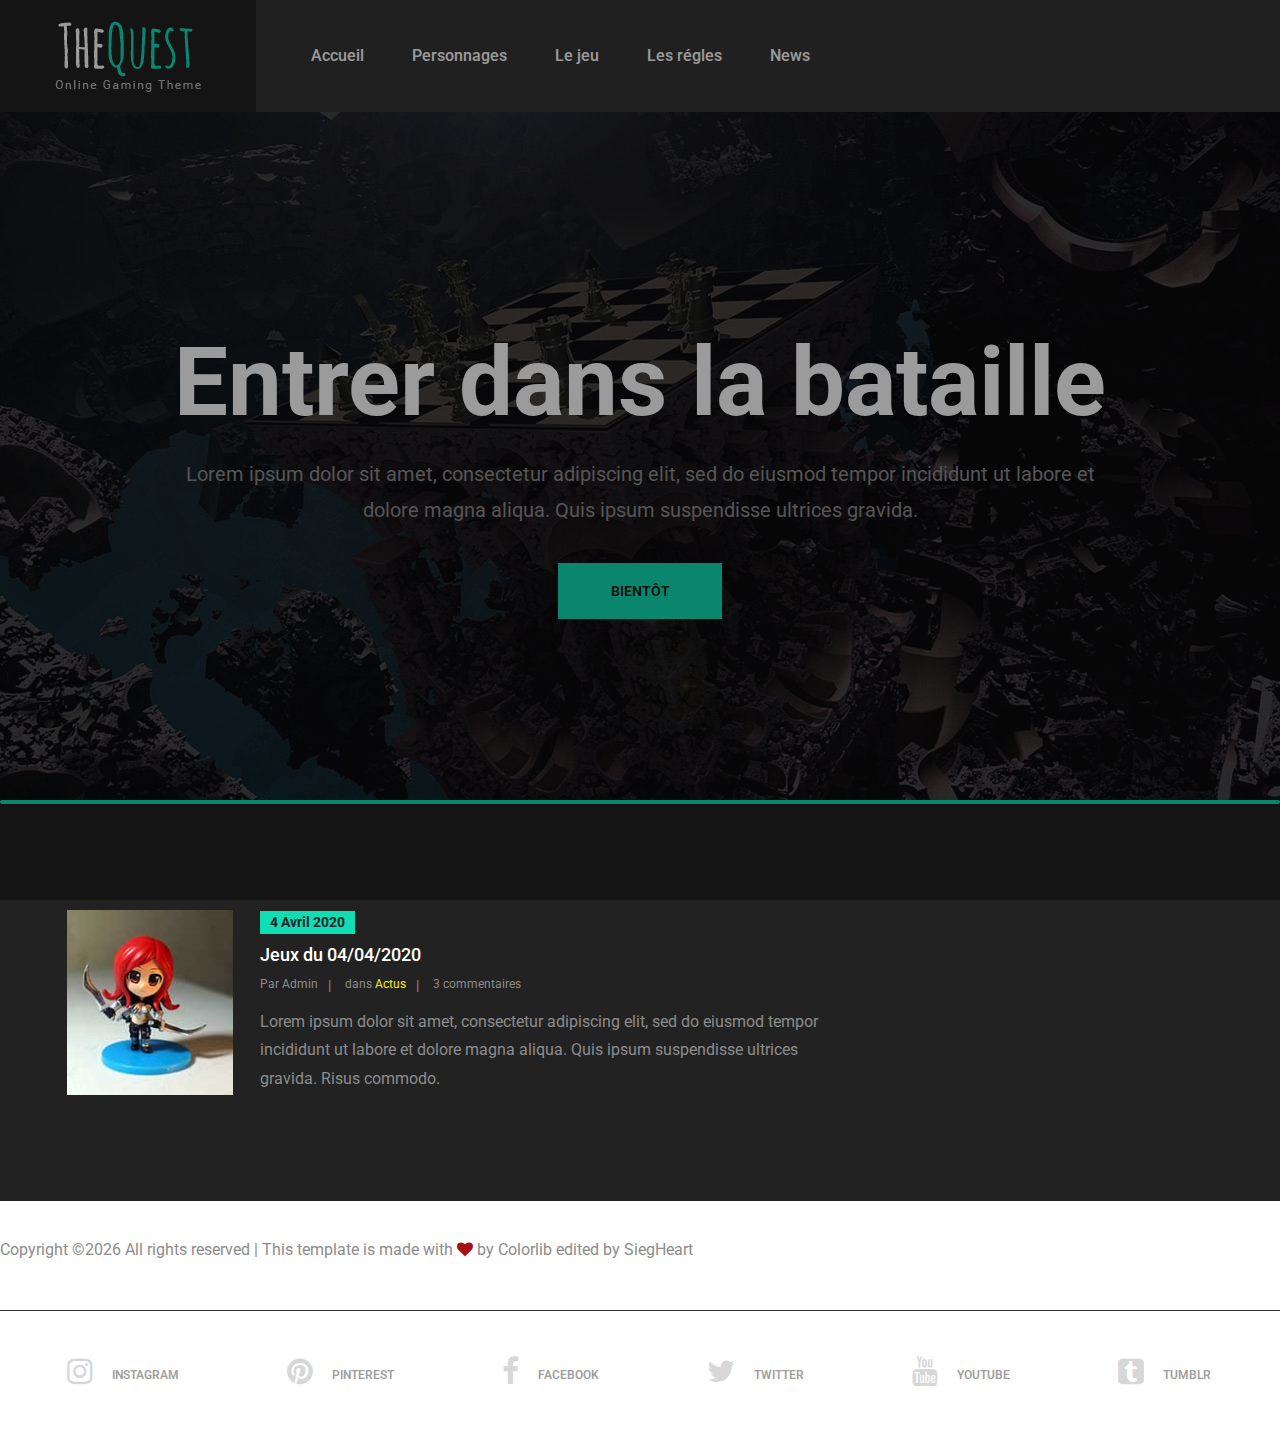
==== index.html @ c0855d24 "v0.0.2beta" ====
<!DOCTYPE html>
<html lang="zxx">
	<head>
		<title>Heroes and Dragons</title>
		<meta charset="UTF-8">
		<meta name="description" content="Jeux de rôle privé>
		<meta name="keywords" content="gaming, html">
		<meta name="viewport" content="width=device-width, initial-scale=1.0">
		
		<!-- Favicon -->
		<link href="img/favicon.ico" rel="shortcut icon"/>
	
		<!-- Google font -->
		<link href="https://fonts.googleapis.com/css?family=Roboto:300,300i,400,400i,500,500i,700,700i&display=swap" rel="stylesheet">
	
		<!-- Stylesheets -->
		<link rel="stylesheet" href="css/bootstrap.min.css"/>
		<link rel="stylesheet" href="css/font-awesome.min.css"/>
		<link rel="stylesheet" href="css/magnific-popup.css"/>
		<link rel="stylesheet" href="css/owl.carousel.min.css"/>
		<link rel="stylesheet" href="css/slicknav.min.css"/>
	
		<!-- Main Stylesheets -->
		<link rel="stylesheet" href="css/style.css"/>
	
	
		<!--[if lt IE 9]>
			<script src="https://oss.maxcdn.com/html5shiv/3.7.2/html5shiv.min.js"></script>
			<script src="https://oss.maxcdn.com/respond/1.4.2/respond.min.js"></script>
		<![endif]-->
	
	</head>
<body>
	<!-- Page Preloder -->
	<div id="preloder">
		<div class="loader"></div>
	</div>

	<!-- Header section -->
	<header class="header-section">
		<a href="index.html" class="site-logo">
			<img src="img/logo.png" alt="logo">
		</a>
		<ul class="main-menu">
			<li><a href="index.html">Accueil</a></li>
			<li><a href="characters.html">Personnages</a></li>
			<li><a href="game.html">Le jeu</a></li>
			<li><a href="reviews.html">Les régles</a></li>
			<li><a href="#">News</a></li>
		</ul>
		
	</header>
	<!-- Header section end -->

	<!-- Hero section -->
	<section class="hero-section">
		<div class="hero-slider owl-carousel">
			<div class="hero-item set-bg" data-setbg="img/slider/1.jpg">
				<div class="container">
					<div class="row">
						<div class="col-lg-10 offset-lg-1">
							<h2>Entrer dans la bataille</h2>
							<p>Lorem ipsum dolor sit amet, consectetur adipiscing elit, sed do eiusmod tempor incididunt ut labore et dolore magna aliqua. Quis ipsum suspendisse ultrices gravida. </p>
							<a href="#" class="site-btn">Bientôt</a>
						</div>
					</div>
				</div>
			</div>
			<div class="hero-item set-bg" data-setbg="img/slider/2.jpg">
				<div class="container">
					<div class="row">
						<div class="col-lg-10 offset-lg-1">
							<h2>Enter the Battle</h2>
							<p>Lorem ipsum dolor sit amet, consectetur adipiscing elit, sed do eiusmod tempor incididunt ut labore et dolore magna aliqua. Quis ipsum suspendisse ultrices gravida. </p>
							<a href="#" class="site-btn">Read More</a>
						</div>
					</div>
				</div>
			</div>
		</div>
	</section>
	<!-- Hero section end -->

	<!-- Blog list section -->
	<section class="blog-list-section spad">
		<div class="container">
			<div class="row">
				<div class="col-lg-8">
					<div class="small-blog-list">
						<div class="sb-item">
							<img src="img/blog-thumbs/6.jpg" alt="">
							<div class="sb-text">
								<div class="sb-date">4 Avril 2020</div>
								<h6>Jeux du 04/04/2020</h6>
								<div class="sb-metas">
									<div class="sb-meta">Par Admin</div>
									<div class="sb-meta">dans <a href="#">Actus</a></div>
									<div class="sb-meta">3 commentaires</div>
								</div>
								<p>Lorem ipsum dolor sit amet, consectetur adipiscing elit, sed do eiusmod tempor incididunt ut labore et dolore magna aliqua. Quis ipsum suspendisse ultrices gravida. Risus commodo. </p>
							</div>
						</div>
					</div>
				</div>
			
			</div>
		</div>
	</section>
	<!-- Blog list section end -->

	<!-- Footer section -->

			<div class="copyright"><a href=""><p><!-- Link back to Colorlib can't be removed. Template is licensed under CC BY 3.0. -->
  Copyright &copy;<script>document.write(new Date().getFullYear());</script> All rights reserved | This template is made with <i class="fa fa-heart" aria-hidden="true"></i> by <a href="https://colorlib.com" target="_blank">Colorlib edited by SiegHeart</a> 
  <!-- Link back to Colorlib can't be removed. Template is licensed under CC BY 3.0. --></p></div>
		</div>
		<div class="social-links-warp">
			<div class="container">
				<div class="social-links">
					<a href="#"><i class="fa fa-instagram"></i><span>instagram</span></a>
					<a href="#"><i class="fa fa-pinterest"></i><span>pinterest</span></a>
					<a href="#"><i class="fa fa-facebook"></i><span>facebook</span></a>
					<a href="#"><i class="fa fa-twitter"></i><span>twitter</span></a>
					<a href="#"><i class="fa fa-youtube"></i><span>youtube</span></a>
					<a href="#"><i class="fa fa-tumblr-square"></i><span>tumblr</span></a>
				</div>
			</div>
		</div>
	</div>
	<!-- Footer section end -->
															
	<!--====== Javascripts & Jquery ======-->
	<script src="js/jquery-3.2.1.min.js"></script>
	<script src="js/bootstrap.min.js"></script>
	<script src="js/jquery.slicknav.js"></script>
	<script src="js/owl.carousel.min.js"></script>
	<script src="js/circle-progress.min.js"></script>
	<script src="js/jquery.magnific-popup.min.js"></script>
	<script src="js/main.js"></script>

	</body>
</html>
---- css/style.css ----
/* ===================================
--------------------------------------
  TheQuest - Gaming Magazine Template
  Version: 1.0
--------------------------------------
======================================*/


/*----------------------------------------*/
/* Template default CSS
/*----------------------------------------*/

html,
body {
	height: 100%;
	font-family: "Roboto", sans-serif;
	-webkit-font-smoothing: antialiased;
	font-smoothing: antialiased;
}

h1,
h2,
h3,
h4,
h5,
h6 {
	margin: 0;
	color: #111111;
	font-weight: 700;
}

h1 {
	font-size: 70px;
}

h2 {
	font-size: 36px;
}

h3 {
	font-size: 30px;
}

h4 {
	font-size: 24px;
}

h5 {
	font-size: 18px;
}

h6 {
	font-size: 16px;
}

p {
	font-size: 16px;
	color: #8c8c8c;
	line-height: 1.8;
}

img {
	max-width: 100%;
}

input:focus,
select:focus,
button:focus,
textarea:focus {
	outline: none;
}

a:hover,
a:focus {
	text-decoration: none;
	outline: none;
}

ul,
ol {
	padding: 0;
	margin: 0;
}

/*---------------------
Helper CSS
 -----------------------*/

.section-title {
	text-align: center;
}

.section-title h2 {
	font-size: 36px;
}

.set-bg {
	background-repeat: no-repeat;
	background-size: cover;
	background-position: top center;
}

.spad {
	padding-top: 106px;
	padding-bottom: 106px;
}

.text-white h1,
.text-white h2,
.text-white h3,
.text-white h4,
.text-white h5,
.text-white h6,
.text-white p,
.text-white span,
.text-white li,
.text-white a {
	color: #fff;
}

/*---------------------
Commom elements
 -----------------------*/

/* buttons */

.site-btn {
	display: inline-block;
	border: none;
	font-size: 14px;
	font-weight: 600;
	min-width: 164px;
	padding: 21px 47px;
	text-transform: uppercase;
	background: #10ddb4;
	color: #161616;
	line-height: 1;
	cursor: pointer;
	text-align: center;
}

.site-btn:hover {
	color: #161616;
}

.site-btn.sb-color {
	background: #ff1f56;
	color: #fff;
}

.site-btn.sb-color:hover {
	color: #fff;
}

/* Preloder */

#preloder {
	position: fixed;
	width: 100%;
	height: 100%;
	top: 0;
	left: 0;
	z-index: 999999;
	background: #000;
}

.loader {
	width: 40px;
	height: 40px;
	position: absolute;
	top: 50%;
	left: 50%;
	margin-top: -13px;
	margin-left: -13px;
	border-radius: 60px;
	animation: loader 0.8s linear infinite;
	-webkit-animation: loader 0.8s linear infinite;
}

@keyframes loader {
	0% {
		-webkit-transform: rotate(0deg);
		transform: rotate(0deg);
		border: 4px solid #f44336;
		border-left-color: transparent;
	}
	50% {
		-webkit-transform: rotate(180deg);
		transform: rotate(180deg);
		border: 4px solid #673ab7;
		border-left-color: transparent;
	}
	100% {
		-webkit-transform: rotate(360deg);
		transform: rotate(360deg);
		border: 4px solid #f44336;
		border-left-color: transparent;
	}
}

@-webkit-keyframes loader {
	0% {
		-webkit-transform: rotate(0deg);
		border: 4px solid #f44336;
		border-left-color: transparent;
	}
	50% {
		-webkit-transform: rotate(180deg);
		border: 4px solid #673ab7;
		border-left-color: transparent;
	}
	100% {
		-webkit-transform: rotate(360deg);
		border: 4px solid #f44336;
		border-left-color: transparent;
	}
}

/*------------------
Header section
 ---------------------*/

.header-section {
	position: absolute;
	width: 100%;
	left: 0;
	top: 0;
	background: #353535;
	z-index: 9999;
}

.site-logo {
	display: inline-block;
	padding: 21px 55px 20px;
	background: #222222;
}

.main-menu {
	display: inline-block;
	padding-left: 44px;
	position: relative;
	z-index: 99;
	background: #353535;
}

.main-menu li {
	display: inline-block;
}

.main-menu li a {
	position: relative;
	display: block;
	padding: 44px 7px;
	margin-right: 55px;
	font-size: 16px;
	font-weight: 500;
	color: #fff;
}

.main-menu li a:after {
	position: absolute;
	content: "";
	width: 0;
	height: 3px;
	left: 0;
	bottom: 0;
	background: #10ddb4;
	-webkit-transition: all 0.3s;
	transition: all 0.3s;
}

.main-menu li a:hover:after {
	width: 100%;
}

.slicknav_menu {
	display: none;
}

.header-add {
	position: absolute;
	right: 0;
	top: 0;
	width: 43%;
	height: 100%;
	text-align: right;
}

.header-add img {
	height: 100%;
}

/*------------------
   Hero-section
 ---------------------*/

.hero-item {
	height: 804px;
	display: -webkit-box;
	display: -ms-flexbox;
	display: flex;
	-webkit-box-align: center;
	-ms-flex-align: center;
	align-items: center;
	-webkit-box-pack: center;
	-ms-flex-pack: center;
	justify-content: center;
	text-align: center;
	position: relative;
	padding-top: 140px;
}

.hero-item:after {
	position: absolute;
	content: "";
	width: 100%;
	height: 100%;
	left: 0;
	top: 0;
	background: #0d0d11;
	opacity: 0.74;
	z-index: 1;
}

.hero-item .container {
	position: relative;
	z-index: 9;
}

.hero-item h2 {
	font-size: 96px;
	font-weight: 700;
	color: #fff;
	margin-bottom: 15px;
}

.hero-item p {
	font-size: 20px;
	margin-bottom: 35px;
}

.hero-item .site-btn,
.hero-item p,
.hero-item h2 {
	position: relative;
	top: 50px;
	opacity: 0;
}

.hero-slider .owl-item.active .hero-item h2,
.hero-slider .owl-item.active .hero-item p,
.hero-slider .owl-item.active .hero-item .site-btn {
	top: 0;
	opacity: 1;
}

.hero-slider .owl-item.active .hero-item h2 {
	-webkit-transition: all 0.5s ease 0.4s;
	transition: all 0.5s ease 0.4s;
}

.hero-slider .owl-item.active .hero-item p {
	-webkit-transition: all 0.5s ease 0.6s;
	transition: all 0.5s ease 0.6s;
}

.hero-slider .owl-item.active .hero-item .site-btn {
	-webkit-transition: all 0.5s ease 0.8s;
	transition: all 0.5s ease 0.8s;
}

.slider-progress-bar {
	position: absolute;
	width: 100%;
	bottom: 0;
	left: 0;
}

.slider-progress-bar .progress {
	height: 4px;
	background: #10ddb4;
	-webkit-animation: sliderProgressBar ease;
	animation: sliderProgressBar ease;
}

.my-slider:hover .slider-progress-bar .progress {
	-webkit-animation-play-state: paused;
	animation-play-state: paused;
}

@-webkit-keyframes sliderProgressBar {
	0% {
		width: 0%;
	}
	100% {
		width: 100%;
	}
}

@keyframes sliderProgressBar {
	0% {
		width: 0%;
	}
	100% {
		width: 100%;
	}
}

/*------------------
   Blog-section
 ---------------------*/

.blog-section {
	background: #1c1c1c;
}

.blog-section .blog-posts {
	margin-bottom: -70px;
}

.blog-post {
	margin-bottom: 70px;
}

.blog-post img {
	margin-bottom: 34px;
	min-width: 100%;
}

.blog-post .post-date {
	display: inline-block;
	font-size: 14px;
	font-weight: 700;
	padding: 3px 16px;
	margin-bottom: 25px;
	background: #10ddb4;
}

.blog-post h3 {
	color: #fff;
	margin-bottom: 10px;
}

.blog-post h4 {
	color: #fff;
	margin-bottom: 10px;
}

.blog-post .post-metas {
	margin-bottom: 30px;
}

.blog-post .post-metas .post-meta {
	position: relative;
	display: inline-block;
	color: #8c8c8c;
	font-size: 14px;
	padding-right: 15px;
	margin-right: 14px;
	margin-bottom: 5px;
}

.blog-post .post-metas .post-meta:after {
	position: absolute;
	content: "|";
	right: 0;
	top: 0;
	color: #8c8c8c;
	font-size: 14px;
}

.blog-post .post-metas .post-meta:last-child {
	margin-right: 0;
	padding-right: 0;
}

.blog-post .post-metas .post-meta:last-child:after {
	display: none;
}

.blog-post .post-metas a {
	color: #ffea00;
}

.blog-post .read-more {
	font-size: 14px;
	font-weight: 700;
	color: #10ddb4;
}

.blog-post.featured-post,
.blog-post.review-post,
.blog-post.single-post {
	margin-bottom: 80px;
}

.blog-post.featured-post p,
.blog-post.review-post p,
.blog-post.single-post p {
	margin-bottom: 40px;
}

.blog-post.featured-post .post-metas a,
.blog-post.review-post .post-metas a,
.blog-post.single-post .post-metas a {
	color: #10ddb4;
}

.blog-post.review-post .post-metas {
	margin-bottom: 5px;
}

.blog-post.review-post .rating {
	font-size: 17px;
	color: #ffd200;
	margin-bottom: 30px;
}

.blog-post.review-post .rating i {
	display: inline-block;
	margin-right: 4px;
}

.sb-widget {
	margin-bottom: 75px;
}

.sb-widget:last-child {
	margin-bottom: 0;
}

.sb-widget .sb-title {
	font-size: 18px;
	font-weight: 700;
	color: #fff;
	margin-bottom: 60px;
}

.sb-widget .sb-search input {
	width: 100%;
	height: 53px;
	font-size: 14px;
	font-style: italic;
	padding: 0 32px;
	border: none;
	border-bottom: 3px solid #10ddb4;
}

.sb-cata-list {
	list-style: none;
}

.sb-cata-list li {
	display: block;
	overflow: hidden;
	margin-bottom: 13px;
}

.sb-cata-list li a {
	display: block;
	color: #8c8c8c;
	font-size: 16px;
}

.sb-cata-list li span {
	float: right;
	display: inline-block;
	min-width: 25px;
	height: 25px;
	font-size: 11px;
	color: #1c1c1c;
	border-radius: 35px;
	background: #fff;
	text-align: center;
	padding: 5px 5px 0;
}

.sb-cata-list li:nth-child(1) span {
	background: #10ddb4;
}

.sb-cata-list li:nth-child(2) span {
	background: #ff1980;
}

.sb-cata-list li:nth-child(3) span {
	background: #ffe119;
}

.sb-cata-list li:nth-child(4) span {
	background: #5da9e4;
}

.sb-cata-list li:nth-child(5) span {
	background: #bd9bd2;
}

.sb-cata-list li:nth-child(6) span {
	background: #f89843;
}

.sb-cata-list li:last-child a {
	margin-bottom: 0;
}

.latest-news-widget .ln-item {
	margin-bottom: 29px;
	position: relative;
}

.latest-news-widget .ln-item:last-child {
	margin-bottom: 0;
}

.latest-news-widget .ln-item img {
	width: 85px;
	height: 85px;
	float: left;
	margin-right: 27px;
}

.latest-news-widget .ln-text {
	overflow: hidden;
}

.latest-news-widget .ln-text .ln-date {
	display: inline-block;
	font-size: 14px;
	font-weight: 700;
	padding: 1px 5px;
	margin-bottom: 10px;
	background: #10ddb4;
}

.latest-news-widget .ln-text h6 {
	font-size: 14px;
	font-weight: 500;
	color: #fff;
	margin-bottom: 5px;
}

.latest-news-widget .ln-text .ln-metas .ln-meta {
	position: relative;
	display: inline-block;
	color: #8c8c8c;
	font-size: 12px;
	padding-right: 13px;
	margin-right: 10px;
	margin-bottom: 5px;
}

.latest-news-widget .ln-text .ln-metas .ln-meta:after {
	position: absolute;
	content: "|";
	right: 0;
	top: 0;
	color: #8c8c8c;
	font-size: 14px;
}

.latest-news-widget .ln-text .ln-metas .ln-meta:last-child {
	margin-right: 0;
	padding-right: 0;
}

.latest-news-widget .ln-text .ln-metas .ln-meta:last-child:after {
	display: none;
}

.latest-news-widget .ln-text .ln-metas a {
	color: #ffea00;
}

.latest-news-widget.top-five .ln-index {
	position: absolute;
	left: 19px;
	top: -25px;
	width: 45px;
	height: 45px;
	font-size: 18px;
	font-weight: 700;
	color: #fff;
	background: #10ddb4;
	border-radius: 50%;
	display: -webkit-box;
	display: -ms-flexbox;
	display: flex;
	-webkit-box-align: center;
	-ms-flex-align: center;
	align-items: center;
	-webkit-box-pack: center;
	-ms-flex-pack: center;
	justify-content: center;
}

.latest-news-widget.top-five .ln-item {
	margin-bottom: 59px;
}

.latest-news-widget.top-five .ln-item:nth-child(1) .ln-index {
	background: #ff5581;
}

.latest-news-widget.top-five .ln-item:nth-child(2) .ln-index {
	background: #10ddb4;
}

.latest-news-widget.top-five .ln-item:nth-child(3) .ln-index {
	background: #5da9e4;
}

.latest-news-widget.top-five .ln-item:nth-child(4) .ln-index {
	background: #ffe119;
}

.latest-news-widget.top-five .ln-item:nth-child(5) .ln-index {
	background: #bd9bd2;
}

.latest-news-widget.top-five .ln-item:last-child {
	margin-bottom: 0;
}

.latest-comments-widget .lc-item {
	margin-bottom: 23px;
}

.latest-comments-widget .lc-item:last-child {
	margin-bottom: 0;
}

.latest-comments-widget .lc-item img {
	float: left;
	width: 55px;
	height: 55px;
	border-radius: 50%;
	margin-right: 24px;
}

.latest-comments-widget .lc-text {
	overflow: hidden;
}

.latest-comments-widget .lc-text h6 {
	color: #fff;
	font-size: 16px;
	font-weight: 500;
	margin-bottom: 8px;
}

.latest-comments-widget .lc-text span {
	color: #8c8c8c;
	font-size: 14px;
	font-weight: 400;
	display: inline-block;
	padding: 0 5px;
}

.latest-comments-widget .lc-text a {
	color: #10ddb4;
	font-size: 14px;
	font-weight: 400;
}

.latest-comments-widget .lc-date {
	color: #a5a4a4;
	font-weight: 700;
	font-size: 12px;
}

/* ------------------
Blog list section
 ---------------------*/

.blog-list-section {
	background: #222222;
}

.small-blog-list .sb-item {
	margin-bottom: 43px;
	position: relative;
}

.small-blog-list .sb-item:last-child {
	margin-bottom: 0;
}

.small-blog-list .sb-item img {
	width: 166px;
	float: left;
	margin-right: 27px;
}

.small-blog-list .sb-text {
	overflow: hidden;
}

.small-blog-list .sb-text .sb-date {
	display: inline-block;
	font-size: 14px;
	font-weight: 700;
	padding: 1px 10px;
	margin-bottom: 10px;
	background: #10ddb4;
}

.small-blog-list .sb-text h6 {
	font-size: 18px;
	font-weight: 500;
	color: #fff;
	margin-bottom: 5px;
}

.small-blog-list .sb-text .sb-metas {
	margin-bottom: 10px;
}

.small-blog-list .sb-text .sb-metas .sb-meta {
	position: relative;
	display: inline-block;
	color: #8c8c8c;
	font-size: 12px;
	padding-right: 13px;
	margin-right: 10px;
	margin-bottom: 5px;
}

.small-blog-list .sb-text .sb-metas .sb-meta:after {
	position: absolute;
	content: "|";
	right: 0;
	top: 0;
	color: #8c8c8c;
	font-size: 14px;
}

.small-blog-list .sb-text .sb-metas .sb-meta:last-child {
	margin-right: 0;
	padding-right: 0;
}

.small-blog-list .sb-text .sb-metas .sb-meta:last-child:after {
	display: none;
}

.small-blog-list .sb-text .sb-metas a {
	color: #ffea00;
}

.small-blog-list .sb-text p {
	margin-bottom: 0;
}

/* ----------------
Video section
 ---------------------*/

.video-section {
	padding: 70px 0;
	background: #2d2d2d;
	text-align: center;
}

.video-logo {
	margin-bottom: 40px;
}

.video-logo p {
	padding-top: 10px;
	margin-bottom: 0;
}

.video-popup-warp {
	position: relative;
}

.video-popup-warp .video-play {
	display: block;
	position: absolute;
	width: 100px;
	height: 56px;
	padding-top: 9px;
	border-radius: 50px;
	top: calc(50% - 28px);
	left: calc(50% - 50px);
	font-size: 26px;
	color: #fff;
	background: #ff2260;
}

/* ----------------
Footer section
 ---------------------*/

.footer-section {
	background: #000000;
	padding-top: 73px;
}

.footer-widget {
	margin-bottom: 40px;
}

.footer-widget .fw-title {
	font-size: 18px;
	font-weight: 700;
	color: #fff;
	padding-top: 42px;
	margin-bottom: 44px;
}

.footer-widget .about-widget img {
	margin-bottom: 40px;
}

.footer-widget ul {
	list-style: none;
}

.footer-widget ul li {
	display: block;
}

.footer-widget ul li a {
	display: inline-block;
	color: #8c8c8c;
	font-size: 16px;
	margin-bottom: 10px;
}

.footer-widget.fw-latest-post .fw-title {
	margin-bottom: 25px;
}

.copyright {
	color: #8c8c8c;
	font-size: 16px;
	padding: 35px 0 30px;
}

.copyright a {
	color: #8c8c8c;
}

.copyright a:hover {
	color: #10ddb4;
}

.copyright i {
	color: #a51111;
}

.social-links-warp {
	border-top: 1px solid #363636;
	padding: 45px 0;
}

.social-links a {
	margin-right: 104px;
	display: inline-block;
}

.social-links a:last-child {
	margin-right: 0;
}

.social-links a i {
	font-size: 30px;
	color: #d7d7d7;
	float: left;
	margin-right: 19px;
	overflow: hidden;
	-webkit-transition: all 0.3s;
	transition: all 0.3s;
}

.social-links a span {
	display: inline-block;
	font-size: 12px;
	font-weight: 600;
	text-transform: uppercase;
	color: #9f9fa0;
	padding-top: 10px;
	-webkit-transition: all 0.3s;
	transition: all 0.3s;
}

.social-links a:hover i {
	color: #10ddb4;
}

/* ----------------
Other pages
 ---------------------*/

.page-top-section {
	height: 423px;
	position: relative;
	padding-top: 210px;
	text-align: center;
}

.page-top-section:after {
	position: absolute;
	content: "";
	width: 100%;
	height: 100%;
	left: 0;
	top: 0;
	background: #0d0d11;
	opacity: 0.74;
	z-index: 1;
}

.page-top-section .container {
	position: relative;
	z-index: 99;
}

.page-top-section h2 {
	position: relative;
	font-size: 72px;
	color: #fff;
	padding-bottom: 10px;
}

.page-top-section h2:after {
	position: absolute;
	content: "";
	width: 70px;
	height: 4px;
	bottom: 0;
	left: calc(50% - 35px);
	background: #10ddb4;
}

.site-pagination a {
	display: inline-block;
	font-size: 14px;
	color: #fff;
	font-weight: 500;
}

.site-pagination a.sp-next,
.site-pagination a.sp-prev {
	color: #8c8c8c;
	margin-right: 10px;
}

.site-pagination a.sp-next {
	margin-right: 0;
	margin-left: 10px;
}

.site-pagination a.active {
	color: #10ddb4;
}

/* ----------------
Single Post page
 ---------------------*/

.blog-post.single-post {
	margin-bottom: 0;
}

.blog-post.single-post p {
	margin-bottom: 30px;
}

.comments {
	padding-top: 50px;
}

.comments h5 {
	color: #fff;
	margin-bottom: 45px;
}

.comments-list {
	list-style: none;
	padding-top: 25px;
	padding-bottom: 25px;
}

.comments-list li {
	margin-bottom: 40px;
}

.comments-list img {
	float: left;
	margin-right: 28px;
	width: 55px;
	height: 55px;
	border-radius: 50%;
	min-width: auto;
}

.comments-list .comment-text {
	overflow: hidden;
}

.comments-list .comment-text h6 {
	color: #fff;
	font-weight: 500;
	margin-bottom: 5px;
}

.comments-list .comment-text .reply {
	padding-left: 7px;
	font-size: 14px;
	color: #10ddb4;
}

.comments-list .comment-text .comment-date {
	font-size: 12px;
	font-weight: 700;
	color: #a5a4a4;
	margin-bottom: 15px;
}

.comments-list .comment-text p {
	margin-bottom: 0;
}

.comment-form input,
.comment-form textarea {
	width: 100%;
	height: 53px;
	padding: 0 34px;
	margin-bottom: 34px;
	font-size: 14px;
	font-style: italic;
	color: #242424;
	border: none;
	border-bottom: 3px solid transparent;
}

.comment-form input:focus,
.comment-form textarea:focus {
	border-bottom-color: #10ddb4;
}

.comment-form textarea {
	height: 240px;
	resize: none;
	padding: 20px 34px 15px;
	margin-bottom: 31px;
}

/* ----------------
Responsive
 ---------------------*/

.characters-section-one {
	padding: 144px 0 118px;
	background: #1c1c1c;
}

.character-info img {
	margin-bottom: px;
}

.character-info h2 {
	font-size: 30px;
	color: #fff;
	margin-bottom: 15px;
}

.character-info h5 {
	color: #fff;
	margin-bottom: 9px;
}

.character-info p {
	padding-top: 30px;
	margin-bottom: 40px;
}

.circle-progress {
	text-align: center;
	display: block;
	position: relative;
	margin-bottom: 5px;
}

.circle-progress canvas {
	-webkit-transform: rotate(90deg);
	transform: rotate(90deg);
}

.circle-progress .progress-value {
	position: absolute;
	width: 100%;
	top: 50%;
	margin-top: -12px;
}

.cp-item {
	display: inline-block;
	text-align: center;
	margin-right: 50px;
	margin-left: 10px;
	margin-bottom: 40px;
}

.cp-item h3 {
	font-size: 14px;
	font-weight: 400;
	color: #10ddb4;
}

.cp-item h4 {
	font-size: 14px;
	font-weight: 400;
	color: #8c8c8c;
}

.character-one {
	background: #1c1c1c;
}

.character-img{
	max-width: 80%;
	block-size: 400px;
}

.banner-section {
	padding: 90px 0 80px;
}

.banner-text {
	max-width: 550px;
	text-align: center;
}

.banner-text .banner-logo {
	margin-bottom: 38px;
}

.banner-text .banner-logo h6 {
	margin-bottom: 25px;
}

.banner-text p {
	margin-bottom: 45px;
}

/* ------------
Game Page
 ---------------*/

.game-section {
	background: #1c1c1c;
	padding: 118px 0 60px;
	overflow: hidden;
}

.game-title {
	margin-bottom: 75px;
}

.game-title h2 {
	font-size: 48px;
	color: #fff;
	padding-top: 5px;
}

.about-game .rating {
	font-size: 17px;
	color: #ffd200;
	margin-bottom: 30px;
	padding-top: 5px;
}

.about-game .rating i {
	display: inline-block;
	margin-right: 4px;
}

.about-game p {
	margin-bottom: 70px;
}

.about-game-img {
	text-align: center;
	width: 570px;
	position: relative;
	top: -30px;
}

.characters-boxes-section {
	background: #000000;
	padding: 113px 0 90px;
}

.characters-box {
	margin-bottom: 30px;
}

.characters-box img {
	margin-bottom: 35px;
	min-width: 100%;
}

.characters-box h4 {
	color: #fff;
	margin-bottom: 20px;
}

.characters-box p {
	margin-bottom: 25px;
}

.characters-box .rm {
	color: #10ddb4;
	font-size: 16px;
	font-weight: 700;
	font-style: italic;
}

.work-steps-section {
	background: #1c1c1c;
	padding: 118px 0 120px;
	overflow: hidden;
}

.work-steps {
	position: relative;
}

.work-steps:after {
	position: absolute;
	content: "";
	max-width: 1127px;
	width: 100%;
	height: 152px;
	left: 25px;
	top: 25px;
	background-image: url("../img/work-line.png");
	background-repeat: no-repeat;
	background-size: contain;
}

.work-step-box {
	text-align: center;
	padding-top: 40px;
	position: relative;
	z-index: 2;
}

.work-step-box .ws-icon {
	width: 147px;
	height: 147px;
	margin: 0 auto 60px;
	display: -webkit-box;
	display: -ms-flexbox;
	display: flex;
	-webkit-box-align: center;
	-ms-flex-align: center;
	align-items: center;
	-webkit-box-pack: center;
	-ms-flex-pack: center;
	justify-content: center;
	background: #000;
	border: 2px solid #10ddb4;
	border-radius: 50%;
}

.work-step-box h4 {
	color: #fff;
	margin-bottom: 25px;
}

.work-step-box p {
	margin-bottom: 35px;
}

.work-step-box ul {
	list-style: none;
}

.work-step-box ul li {
	font-size: 16px;
	color: rgba(140, 140, 140, 0.5);
	margin-bottom: 15px;
}

.work-step-box ul li img {
	margin-right: 12px;
}

.testimonials-section {
	padding: 125px 0;
	background: #222222;
	overflow: hidden;
}

.testimonial-slider {
	margin: 0 -39px;
	width: auto;
}

.testimonial-slider .owl-dots {
	position: absolute;
	right: 35px;
	bottom: 20px;
}

.testimonial-slider .owl-dots .owl-dot {
	width: 9px;
	height: 9px;
	background: #7a7e7d;
	border-radius: 50%;
	display: -webkit-inline-box;
	display: -ms-inline-flexbox;
	display: inline-flex;
	margin-right: 11px;
}

.testimonial-slider .owl-dots .owl-dot:last-child {
	margin-right: 0;
}

.testimonial-slider .owl-dots .owl-dot.active {
	background: #10ddb4;
}

.owl-item.active .testimonial-info {
	opacity: 1;
	padding-left: 39px;
	-webkit-transition: all 0.4s ease 0.6s;
	transition: all 0.4s ease 0.6s;
}

.testimonial-text {
	background: #fff;
	padding: 48px 115px 55px 78px;
	margin-bottom: 41px;
	position: relative;
}

.testimonial-text:after {
	position: absolute;
	content: "";
	left: 46px;
	bottom: -2px;
	width: 50px;
	height: 45px;
	background: #fff;
	-webkit-transform: rotate(50deg) skew(10deg);
	transform: rotate(50deg) skew(10deg);
}

.testimonial-text .test-date {
	display: inline-block;
	width: 143px;
	height: 37px;
	padding-top: 8px;
	margin-bottom: 45px;
	margin-left: -10px;
	text-align: center;
	font-size: 14px;
	font-weight: 700;
	border-radius: 50px;
	background: #10ddb4;
}

.testimonial-text h4 {
	margin-bottom: 20px;
}

.testimonial-text p {
	margin-bottom: 0;
}

.testimonial-info {
	padding-left: 59px;
	opacity: 0;
	-webkit-transition: all 0.4s;
	transition: all 0.4s;
}

.testimonial-info img {
	float: left;
	width: 68px !important;
	height: 68px;
	margin-right: 17px;
	border: 2px solid #10ddb4;
	border-radius: 50%;
}

.testimonial-info .ti-text {
	padding-top: 20px;
}

.testimonial-info h5 {
	color: #10ddb4;
	font-style: italic;
	line-height: 1;
}

/* ----------------
Responsive
 ---------------------*/

@media (min-width: 1200px) {
	.container {
		max-width: 1176px;
	}
}

@media only screen and (min-width: 1200px) and (max-width: 1360px) {
	.main-menu li a {
		margin-right: 30px;
	}
	.header-add {
		width: 35%;
	}
	.character-two .character-img {
		bottom: -100px;
	}
	.character-three .character-img {
		width: 40%;
	}
	.character-one .character-img,
	.character-four .character-img {
		bottom: 0;
	}
}

/* Medium screen : 992px. */

@media only screen and (min-width: 992px) and (max-width: 1199px) {
	.main-menu {
		padding-left: 15px;
	}
	.main-menu li a {
		margin-right: 15px;
	}
	.header-add {
		width: 35%;
	}
	.social-links a {
		margin-right: 60px;
	}
	.character-one .character-img,
	.character-two .character-img,
	.character-four .character-img {
		bottom: 0;
	}
	.character-three .character-img {
		width: 44%;
	}
}

/* Tablet :768px. */

@media only screen and (min-width: 768px) and (max-width: 991px) {
	.site-logo {
		padding: 21px 30px 20px;
	}
	.main-menu {
		padding-left: 15px;
	}
	.main-menu li a {
		margin-right: 15px;
	}
	.header-add {
		display: none;
	}
	.hero-item h2 {
		font-size: 70px;
	}
	.blog-section .blog-posts {
		margin-bottom: 0;
	}
	.small-blog-list,
	.site-pagination {
		margin-bottom: 70px;
	}
	.sb-cata-list {
		width: 360px;
	}
	.social-links a {
		margin-right: 12px;
	}
	.about-game-img {
		width: auto;
		top: 0;
		padding-top: 50px;
	}
	.work-steps:after {
		left: 0px;
		top: 55px;
	}
	.work-step-box h4 {
		font-size: 18px;
	}
	.characters-section {
		padding-bottom: 0;
	}
	.character-one .character-img,
	.character-two .character-img,
	.character-three .character-img,
	.character-four .character-img {
		position: relative;
		left: 0;
		right: 0;
		bottom: 0;
		top: 0;
		width: 100%;
		padding-top: 70px;
	}
	.blog-post.single-post {
		margin-bottom: 70px;
	}
}

/* Large Mobile :480px. */

@media only screen and (max-width: 767px) {
	.site-logo {
		padding: 20px 15px;
	}
	.main-menu,
	.header-add {
		display: none;
	}
	.header-section {
		background: #222222;
	}
	.slicknav_menu {
		display: block;
		background: transparent;
		padding: 0;
		margin-top: -43px;
	}
	.slicknav_nav {
		background: #353535;
	}
	.slicknav_nav ul {
		margin: 0;
	}
	.slicknav_nav .slicknav_row,
	.slicknav_nav a {
		padding: 10px 20px;
		margin: 0;
	}
	.slicknav_nav a:hover {
		border-radius: 0;
	}
	.slicknav_nav .slicknav_row:hover {
		border-radius: 0;
	}
	.slicknav_btn {
		margin: 0 0 10px 0;
		position: relative;
		top: -31px;
		right: 15px;
		background: #353535;
	}
	.hero-item h2 {
		font-size: 70px;
	}
	.blog-section .blog-posts {
		margin-bottom: 0;
	}
	.small-blog-list,
	.site-pagination {
		margin-bottom: 70px;
	}
	.copyright {
		text-align: center;
	}
	.social-links {
		text-align: center;
	}
	.social-links a {
		margin-right: 20px;
	}
	.social-links a i {
		margin-right: 0;
	}
	.social-links a span {
		display: none;
	}
	.page-top-section h2 {
		font-size: 55px;
	}
	.about-game-img {
		width: auto;
		top: 0;
		padding-top: 50px;
	}
	.work-steps:after {
		display: none;
	}
	.testimonial-slider {
		margin: 0;
	}
	.testimonial-text {
		padding: 48px 40px 55px;
	}
	.characters-section {
		padding-bottom: 0;
	}
	.character-one .character-img,
	.character-two .character-img,
	.character-three .character-img,
	.character-four .character-img {
		position: relative;
		left: 0;
		right: 0;
		bottom: 0;
		top: 0;
		width: 100%;
		padding-top: 70px;
	}
	.blog-post.single-post {
		margin-bottom: 70px;
	}
}

/* Small Mobile :320px. */

@media only screen and (max-width: 479px) {
	.hero-item h2 {
		font-size: 50px;
	}
	.small-blog-list .sb-item img,
	.comments-list img {
		float: none;
		margin-bottom: 15px;
	}
	.page-top-section h2 {
		font-size: 45px;
	}
	.testimonial-slider .owl-dots {
		position: relative;
		bottom: 0;
		right: 0;
		padding-left: 46px;
	}
	.game-title h2 {
		font-size: 36px;
	}
}
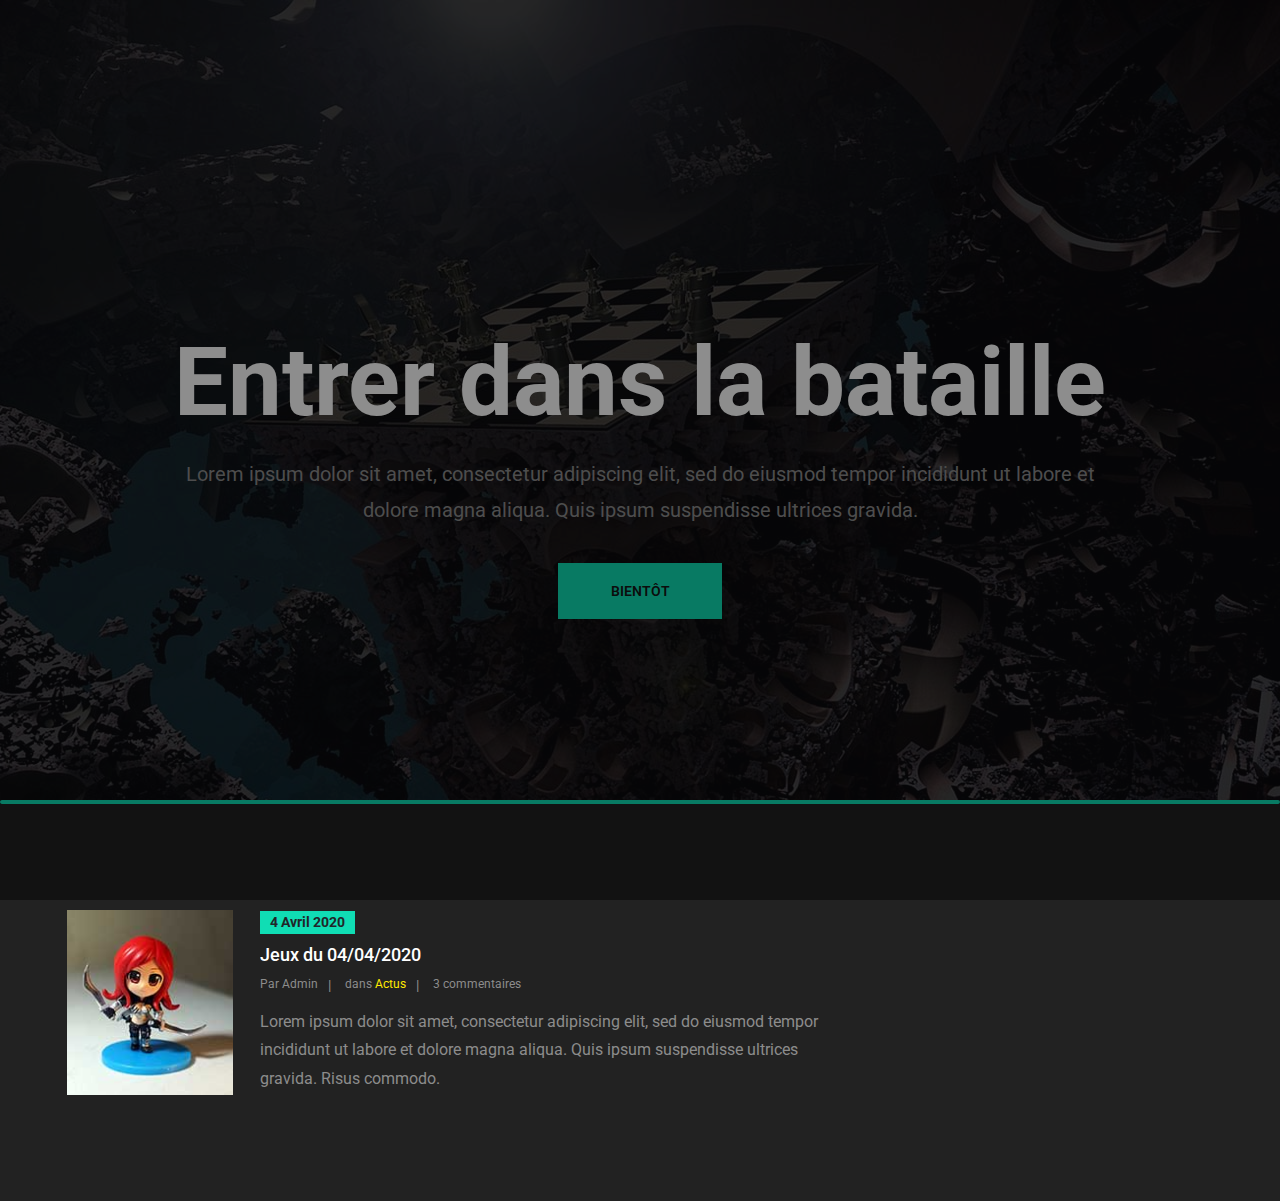
==== commit a1eef220: "v 0.0.3beta" ====
--- a/index.html
+++ b/index.html
@@ -1,9 +1,9 @@
 <!DOCTYPE html>
-<html lang="zxx">
+<html lang="french">
 	<head>
-		<title>Heroes and Dragons</title>
+		<title>Heroes and Dragons - Accueil</title>
 		<meta charset="UTF-8">
-		<meta name="description" content="Jeux de rôle privé>
+		<meta name="description" content="Jeux de rôle privé">
 		<meta name="keywords" content="gaming, html">
 		<meta name="viewport" content="width=device-width, initial-scale=1.0">
 		
@@ -28,6 +28,9 @@
 			<script src="https://oss.maxcdn.com/html5shiv/3.7.2/html5shiv.min.js"></script>
 			<script src="https://oss.maxcdn.com/respond/1.4.2/respond.min.js"></script>
 		<![endif]-->
+
+		<!-- include html-->
+		<script src="https://www.w3schools.com/lib/w3.js"></script>
 	
 	</head>
 <body>
@@ -37,19 +40,7 @@
 	</div>
 
 	<!-- Header section -->
-	<header class="header-section">
-		<a href="index.html" class="site-logo">
-			<img src="img/logo.png" alt="logo">
-		</a>
-		<ul class="main-menu">
-			<li><a href="index.html">Accueil</a></li>
-			<li><a href="characters.html">Personnages</a></li>
-			<li><a href="game.html">Le jeu</a></li>
-			<li><a href="reviews.html">Les régles</a></li>
-			<li><a href="#">News</a></li>
-		</ul>
-		
-	</header>
+	<div w3-include-html="menu.html"></div>
 	<!-- Header section end -->
 
 	<!-- Hero section -->
@@ -62,17 +53,6 @@
 							<h2>Entrer dans la bataille</h2>
 							<p>Lorem ipsum dolor sit amet, consectetur adipiscing elit, sed do eiusmod tempor incididunt ut labore et dolore magna aliqua. Quis ipsum suspendisse ultrices gravida. </p>
 							<a href="#" class="site-btn">Bientôt</a>
-						</div>
-					</div>
-				</div>
-			</div>
-			<div class="hero-item set-bg" data-setbg="img/slider/2.jpg">
-				<div class="container">
-					<div class="row">
-						<div class="col-lg-10 offset-lg-1">
-							<h2>Enter the Battle</h2>
-							<p>Lorem ipsum dolor sit amet, consectetur adipiscing elit, sed do eiusmod tempor incididunt ut labore et dolore magna aliqua. Quis ipsum suspendisse ultrices gravida. </p>
-							<a href="#" class="site-btn">Read More</a>
 						</div>
 					</div>
 				</div>
@@ -109,24 +89,7 @@
 	<!-- Blog list section end -->
 
 	<!-- Footer section -->
-
-			<div class="copyright"><a href=""><p><!-- Link back to Colorlib can't be removed. Template is licensed under CC BY 3.0. -->
-  Copyright &copy;<script>document.write(new Date().getFullYear());</script> All rights reserved | This template is made with <i class="fa fa-heart" aria-hidden="true"></i> by <a href="https://colorlib.com" target="_blank">Colorlib edited by SiegHeart</a> 
-  <!-- Link back to Colorlib can't be removed. Template is licensed under CC BY 3.0. --></p></div>
-		</div>
-		<div class="social-links-warp">
-			<div class="container">
-				<div class="social-links">
-					<a href="#"><i class="fa fa-instagram"></i><span>instagram</span></a>
-					<a href="#"><i class="fa fa-pinterest"></i><span>pinterest</span></a>
-					<a href="#"><i class="fa fa-facebook"></i><span>facebook</span></a>
-					<a href="#"><i class="fa fa-twitter"></i><span>twitter</span></a>
-					<a href="#"><i class="fa fa-youtube"></i><span>youtube</span></a>
-					<a href="#"><i class="fa fa-tumblr-square"></i><span>tumblr</span></a>
-				</div>
-			</div>
-		</div>
-	</div>
+	<div w3-include-html="footer.html"></div>
 	<!-- Footer section end -->
 															
 	<!--====== Javascripts & Jquery ======-->
@@ -138,5 +101,7 @@
 	<script src="js/jquery.magnific-popup.min.js"></script>
 	<script src="js/main.js"></script>
 
+	<!-- include html-->
+	<script>w3.includeHTML();</script>
 	</body>
 </html>
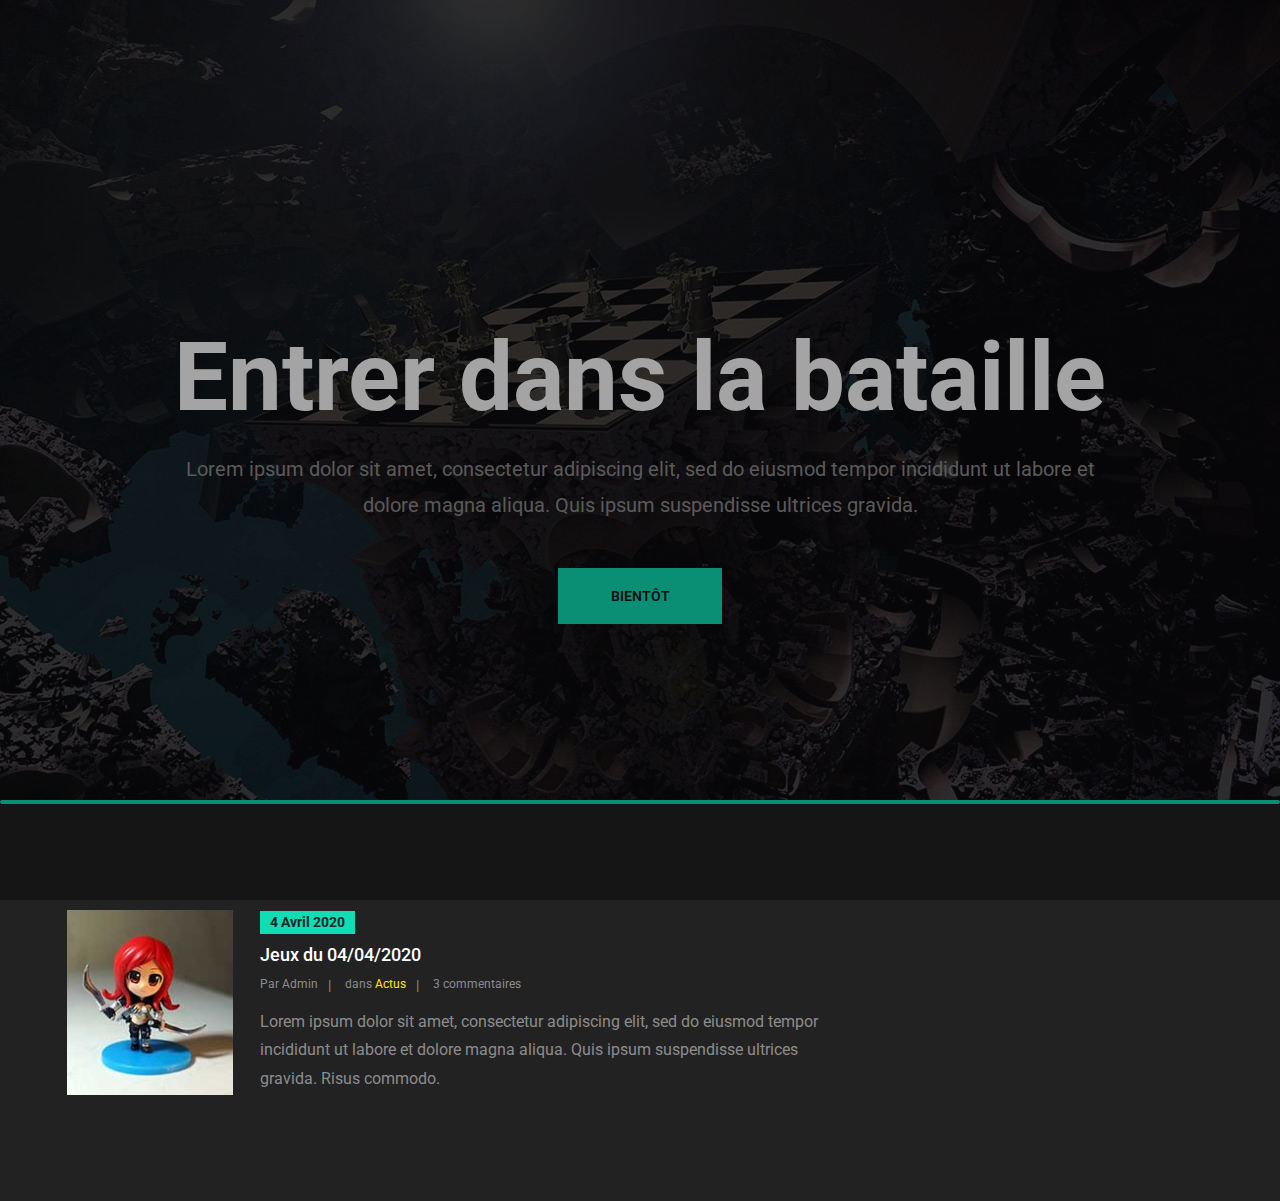
==== commit a7029578: "v0.1.2beta" ====
--- a/index.html
+++ b/index.html
@@ -1,107 +1,114 @@
 <!DOCTYPE html>
 <html lang="french">
-	<head>
-		<title>Heroes and Dragons - Accueil</title>
-		<meta charset="UTF-8">
-		<meta name="description" content="Jeux de rôle privé">
-		<meta name="keywords" content="gaming, html">
-		<meta name="viewport" content="width=device-width, initial-scale=1.0">
-		
-		<!-- Favicon -->
-		<link href="img/favicon.ico" rel="shortcut icon"/>
-	
-		<!-- Google font -->
-		<link href="https://fonts.googleapis.com/css?family=Roboto:300,300i,400,400i,500,500i,700,700i&display=swap" rel="stylesheet">
-	
-		<!-- Stylesheets -->
-		<link rel="stylesheet" href="css/bootstrap.min.css"/>
-		<link rel="stylesheet" href="css/font-awesome.min.css"/>
-		<link rel="stylesheet" href="css/magnific-popup.css"/>
-		<link rel="stylesheet" href="css/owl.carousel.min.css"/>
-		<link rel="stylesheet" href="css/slicknav.min.css"/>
-	
-		<!-- Main Stylesheets -->
-		<link rel="stylesheet" href="css/style.css"/>
-	
-	
-		<!--[if lt IE 9]>
+
+<head>
+    <title>Heroes and Dragons - Accueil</title>
+    <meta charset="UTF-8">
+    <meta name="description" content="Jeux de rôle privé">
+    <meta name="keywords" content="gaming, html">
+    <meta name="viewport" content="width=device-width, initial-scale=1.0">
+
+    <!-- Favicon -->
+    <link href="img/favicon.ico" rel="shortcut icon" />
+
+    <!-- Google font -->
+    <link href="https://fonts.googleapis.com/css?family=Roboto:300,300i,400,400i,500,500i,700,700i&display=swap" rel="stylesheet">
+
+    <!-- Stylesheets -->
+    <link rel="stylesheet" href="css/bootstrap.min.css" />
+    <link rel="stylesheet" href="css/font-awesome.min.css" />
+    <link rel="stylesheet" href="css/magnific-popup.css" />
+    <link rel="stylesheet" href="css/owl.carousel.min.css" />
+    <link rel="stylesheet" href="css/slicknav.min.css" />
+
+    <!-- Main Stylesheets -->
+    <link rel="stylesheet" href="css/style.css" />
+
+
+    <!--[if lt IE 9]>
 			<script src="https://oss.maxcdn.com/html5shiv/3.7.2/html5shiv.min.js"></script>
 			<script src="https://oss.maxcdn.com/respond/1.4.2/respond.min.js"></script>
 		<![endif]-->
 
-		<!-- include html-->
-		<script src="https://www.w3schools.com/lib/w3.js"></script>
-	
-	</head>
+    <!-- include html-->
+    <script src="https://www.w3schools.com/lib/w3.js"></script>
+
+
+</head>
+
 <body>
-	<!-- Page Preloder -->
-	<div id="preloder">
-		<div class="loader"></div>
-	</div>
+    <!-- Page Preloder -->
+    <div id="preloder">
+        <div class="loader"></div>
+    </div>
 
-	<!-- Header section -->
-	<div w3-include-html="menu.html"></div>
-	<!-- Header section end -->
+    <!-- Header section -->
+    <div w3-include-html="menu.html"></div>
+    <!-- Header section end -->
 
-	<!-- Hero section -->
-	<section class="hero-section">
-		<div class="hero-slider owl-carousel">
-			<div class="hero-item set-bg" data-setbg="img/slider/1.jpg">
-				<div class="container">
-					<div class="row">
-						<div class="col-lg-10 offset-lg-1">
-							<h2>Entrer dans la bataille</h2>
-							<p>Lorem ipsum dolor sit amet, consectetur adipiscing elit, sed do eiusmod tempor incididunt ut labore et dolore magna aliqua. Quis ipsum suspendisse ultrices gravida. </p>
-							<a href="#" class="site-btn">Bientôt</a>
-						</div>
-					</div>
-				</div>
-			</div>
-		</div>
-	</section>
-	<!-- Hero section end -->
+    <!-- Hero section -->
+    <section class="hero-section">
+        <div class="hero-slider owl-carousel">
+            <div class="hero-item set-bg" data-setbg="img/slider/1.jpg">
+                <div class="container">
+                    <div class="row">
+                        <div class="col-lg-10 offset-lg-1">
+                            <h2>Entrer dans la bataille</h2>
+                            <p>Lorem ipsum dolor sit amet, consectetur adipiscing elit, sed do eiusmod tempor incididunt ut labore et dolore magna aliqua. Quis ipsum suspendisse ultrices gravida. </p>
+                            <a href="#" class="site-btn">Bientôt</a>
+                        </div>
+                    </div>
+                </div>
+            </div>
+        </div>
+    </section>
+    <!-- Hero section end -->
 
-	<!-- Blog list section -->
-	<section class="blog-list-section spad">
-		<div class="container">
-			<div class="row">
-				<div class="col-lg-8">
-					<div class="small-blog-list">
-						<div class="sb-item">
-							<img src="img/blog-thumbs/6.jpg" alt="">
-							<div class="sb-text">
-								<div class="sb-date">4 Avril 2020</div>
-								<h6>Jeux du 04/04/2020</h6>
-								<div class="sb-metas">
-									<div class="sb-meta">Par Admin</div>
-									<div class="sb-meta">dans <a href="#">Actus</a></div>
-									<div class="sb-meta">3 commentaires</div>
-								</div>
-								<p>Lorem ipsum dolor sit amet, consectetur adipiscing elit, sed do eiusmod tempor incididunt ut labore et dolore magna aliqua. Quis ipsum suspendisse ultrices gravida. Risus commodo. </p>
-							</div>
-						</div>
-					</div>
-				</div>
-			
-			</div>
-		</div>
-	</section>
-	<!-- Blog list section end -->
+    <!-- Blog list section -->
+    <section class="blog-list-section spad">
+        <div class="container">
+            <div class="row">
+                <div class="col-lg-8">
+                    <div class="small-blog-list">
+                        <div class="sb-item">
+                            <img src="img/blog-thumbs/6.jpg" alt="">
+                            <div class="sb-text">
+                                <div class="sb-date">4 Avril 2020</div>
+                                <h6>Jeux du 04/04/2020</h6>
+                                <div class="sb-metas">
+                                    <div class="sb-meta">Par Admin</div>
+                                    <div class="sb-meta">dans <a href="#">Actus</a></div>
+                                    <div class="sb-meta">3 commentaires</div>
+                                </div>
+                                <p>Lorem ipsum dolor sit amet, consectetur adipiscing elit, sed do eiusmod tempor incididunt ut labore et dolore magna aliqua. Quis ipsum suspendisse ultrices gravida. Risus commodo. </p>
+                            </div>
+                        </div>
+                    </div>
+                </div>
 
-	<!-- Footer section -->
-	<div w3-include-html="footer.html"></div>
-	<!-- Footer section end -->
-															
-	<!--====== Javascripts & Jquery ======-->
-	<script src="js/jquery-3.2.1.min.js"></script>
-	<script src="js/bootstrap.min.js"></script>
-	<script src="js/jquery.slicknav.js"></script>
-	<script src="js/owl.carousel.min.js"></script>
-	<script src="js/circle-progress.min.js"></script>
-	<script src="js/jquery.magnific-popup.min.js"></script>
-	<script src="js/main.js"></script>
+            </div>
+        </div>
+    </section>
+    <!-- Blog list section end -->
 
-	<!-- include html-->
-	<script>w3.includeHTML();</script>
-	</body>
-</html>
+    <!-- Footer section -->
+    <div w3-include-html="footer.html"></div>
+    <!-- Footer section end -->
+
+    <!--====== Javascripts & Jquery ======-->
+    <script src="js/jquery-3.2.1.min.js"></script>
+    <script src="js/bootstrap.min.js"></script>
+    <script src="js/jquery.slicknav.js"></script>
+    <script src="js/owl.carousel.min.js"></script>
+    <script src="js/circle-progress.min.js"></script>
+    <script src="js/jquery.magnific-popup.min.js"></script>
+    <script src="js/main.js"></script>
+    <script src="js/menu.js"></script>
+
+    <!-- include html-->
+    <script>
+        w3.includeHTML();
+    </script>
+</body>
+
+</html>--- a/css/style.css
+++ b/css/style.css
@@ -7,15 +7,17 @@
 
 
 /*----------------------------------------*/
+
+
 /* Template default CSS
 /*----------------------------------------*/
 
 html,
 body {
-	height: 100%;
-	font-family: "Roboto", sans-serif;
-	-webkit-font-smoothing: antialiased;
-	font-smoothing: antialiased;
+    height: 100%;
+    font-family: "Roboto", sans-serif;
+    -webkit-font-smoothing: antialiased;
+    font-smoothing: antialiased;
 }
 
 h1,
@@ -24,85 +26,90 @@
 h4,
 h5,
 h6 {
-	margin: 0;
-	color: #111111;
-	font-weight: 700;
+    margin: 0;
+    color: #111111;
+    font-weight: 700;
 }
 
 h1 {
-	font-size: 70px;
+    font-size: 36px;
 }
 
 h2 {
-	font-size: 36px;
+    font-size: 30px;
 }
 
 h3 {
-	font-size: 30px;
+    font-size: 24px;
 }
 
 h4 {
-	font-size: 24px;
+    font-size: 18px;
 }
 
 h5 {
-	font-size: 18px;
+    font-size: 16px;
 }
 
 h6 {
-	font-size: 16px;
+    font-size: 10px;
 }
 
 p {
-	font-size: 16px;
-	color: #8c8c8c;
-	line-height: 1.8;
+    font-size: 16px;
+    color: #8c8c8c;
+    line-height: 1.8;
 }
 
 img {
-	max-width: 100%;
+    max-width: 100%;
 }
 
 input:focus,
 select:focus,
 button:focus,
 textarea:focus {
-	outline: none;
+    outline: none;
+}
+
+a {
+    text-decoration: none;
 }
 
 a:hover,
 a:focus {
-	text-decoration: none;
-	outline: none;
+    text-decoration: none;
+    outline: none;
 }
 
 ul,
 ol {
-	padding: 0;
-	margin: 0;
-}
+    padding: 0;
+    margin: 0;
+}
+
 
 /*---------------------
 Helper CSS
  -----------------------*/
 
 .section-title {
-	text-align: center;
+    text-align: center;
 }
 
 .section-title h2 {
-	font-size: 36px;
+    font-size: 36px;
 }
 
 .set-bg {
-	background-repeat: no-repeat;
-	background-size: cover;
-	background-position: top center;
+    background-repeat: no-repeat;
+    background-size: cover;
+    background-position: top center;
 }
 
 .spad {
-	padding-top: 106px;
-	padding-bottom: 106px;
+    padding-top: 106px;
+    padding-bottom: 106px;
 }
 
 .text-white h1,
@@ -115,1634 +122,1655 @@
 .text-white span,
 .text-white li,
 .text-white a {
-	color: #fff;
-}
+    color: #fff;
+}
+
 
 /*---------------------
 Commom elements
  -----------------------*/
 
+
 /* buttons */
 
 .site-btn {
-	display: inline-block;
-	border: none;
-	font-size: 14px;
-	font-weight: 600;
-	min-width: 164px;
-	padding: 21px 47px;
-	text-transform: uppercase;
-	background: #10ddb4;
-	color: #161616;
-	line-height: 1;
-	cursor: pointer;
-	text-align: center;
+    display: inline-block;
+    border: none;
+    font-size: 14px;
+    font-weight: 600;
+    min-width: 164px;
+    padding: 21px 47px;
+    margin-top: 10px;
+    text-transform: uppercase;
+    background: #10ddb4;
+    color: #161616;
+    line-height: 1;
+    cursor: pointer;
+    text-align: center;
 }
 
 .site-btn:hover {
-	color: #161616;
+    color: #161616;
 }
 
 .site-btn.sb-color {
-	background: #ff1f56;
-	color: #fff;
+    background: #ff1f56;
+    color: #fff;
 }
 
 .site-btn.sb-color:hover {
-	color: #fff;
-}
+    color: #fff;
+}
+
 
 /* Preloder */
 
 #preloder {
-	position: fixed;
-	width: 100%;
-	height: 100%;
-	top: 0;
-	left: 0;
-	z-index: 999999;
-	background: #000;
+    position: fixed;
+    width: 100%;
+    height: 100%;
+    top: 0;
+    left: 0;
+    z-index: 999999;
+    background: #000;
 }
 
 .loader {
-	width: 40px;
-	height: 40px;
-	position: absolute;
-	top: 50%;
-	left: 50%;
-	margin-top: -13px;
-	margin-left: -13px;
-	border-radius: 60px;
-	animation: loader 0.8s linear infinite;
-	-webkit-animation: loader 0.8s linear infinite;
+    width: 40px;
+    height: 40px;
+    position: absolute;
+    top: 50%;
+    left: 50%;
+    margin-top: -13px;
+    margin-left: -13px;
+    border-radius: 60px;
+    animation: loader 0.8s linear infinite;
+    -webkit-animation: loader 0.8s linear infinite;
 }
 
 @keyframes loader {
-	0% {
-		-webkit-transform: rotate(0deg);
-		transform: rotate(0deg);
-		border: 4px solid #f44336;
-		border-left-color: transparent;
-	}
-	50% {
-		-webkit-transform: rotate(180deg);
-		transform: rotate(180deg);
-		border: 4px solid #673ab7;
-		border-left-color: transparent;
-	}
-	100% {
-		-webkit-transform: rotate(360deg);
-		transform: rotate(360deg);
-		border: 4px solid #f44336;
-		border-left-color: transparent;
-	}
+    0% {
+        -webkit-transform: rotate(0deg);
+        transform: rotate(0deg);
+        border: 4px solid #f44336;
+        border-left-color: transparent;
+    }
+    50% {
+        -webkit-transform: rotate(180deg);
+        transform: rotate(180deg);
+        border: 4px solid #673ab7;
+        border-left-color: transparent;
+    }
+    100% {
+        -webkit-transform: rotate(360deg);
+        transform: rotate(360deg);
+        border: 4px solid #f44336;
+        border-left-color: transparent;
+    }
 }
 
 @-webkit-keyframes loader {
-	0% {
-		-webkit-transform: rotate(0deg);
-		border: 4px solid #f44336;
-		border-left-color: transparent;
-	}
-	50% {
-		-webkit-transform: rotate(180deg);
-		border: 4px solid #673ab7;
-		border-left-color: transparent;
-	}
-	100% {
-		-webkit-transform: rotate(360deg);
-		border: 4px solid #f44336;
-		border-left-color: transparent;
-	}
-}
+    0% {
+        -webkit-transform: rotate(0deg);
+        border: 4px solid #f44336;
+        border-left-color: transparent;
+    }
+    50% {
+        -webkit-transform: rotate(180deg);
+        border: 4px solid #673ab7;
+        border-left-color: transparent;
+    }
+    100% {
+        -webkit-transform: rotate(360deg);
+        border: 4px solid #f44336;
+        border-left-color: transparent;
+    }
+}
+
 
 /*------------------
 Header section
  ---------------------*/
 
 .header-section {
-	position: absolute;
-	width: 100%;
-	left: 0;
-	top: 0;
-	background: #353535;
-	z-index: 9999;
+    position: absolute;
+    width: 100%;
+    left: 0;
+    top: 0;
+    background: #353535;
+    z-index: 9999;
 }
 
 .site-logo {
-	display: inline-block;
-	padding: 21px 55px 20px;
-	background: #222222;
+    display: inline-block;
+    padding: 21px 55px 20px;
+    background: #222222;
 }
 
 .main-menu {
-	display: inline-block;
-	padding-left: 44px;
-	position: relative;
-	z-index: 99;
-	background: #353535;
+    display: inline-block;
+    padding-left: 44px;
+    position: relative;
+    z-index: 99;
+    background: #353535;
 }
 
 .main-menu li {
-	display: inline-block;
+    display: inline-block;
 }
 
 .main-menu li a {
-	position: relative;
-	display: block;
-	padding: 44px 7px;
-	margin-right: 55px;
-	font-size: 16px;
-	font-weight: 500;
-	color: #fff;
+    position: relative;
+    display: block;
+    padding: 44px 7px;
+    margin-right: 55px;
+    font-size: 16px;
+    font-weight: 500;
+    color: #fff !important;
+    cursor: pointer;
 }
 
 .main-menu li a:after {
-	position: absolute;
-	content: "";
-	width: 0;
-	height: 3px;
-	left: 0;
-	bottom: 0;
-	background: #10ddb4;
-	-webkit-transition: all 0.3s;
-	transition: all 0.3s;
+    position: absolute;
+    content: "";
+    width: 0;
+    height: 3px;
+    left: 0;
+    bottom: 0;
+    background: #10ddb4;
+    -webkit-transition: all 0.3s;
+    transition: all 0.3s;
 }
 
 .main-menu li a:hover:after {
-	width: 100%;
+    width: 100%;
 }
 
 .slicknav_menu {
-	display: none;
+    display: none;
 }
 
 .header-add {
-	position: absolute;
-	right: 0;
-	top: 0;
-	width: 43%;
-	height: 100%;
-	text-align: right;
+    position: absolute;
+    right: 0;
+    top: 0;
+    width: 43%;
+    height: 100%;
+    text-align: right;
 }
 
 .header-add img {
-	height: 100%;
-}
+    height: 100%;
+}
+
 
 /*------------------
    Hero-section
  ---------------------*/
 
 .hero-item {
-	height: 804px;
-	display: -webkit-box;
-	display: -ms-flexbox;
-	display: flex;
-	-webkit-box-align: center;
-	-ms-flex-align: center;
-	align-items: center;
-	-webkit-box-pack: center;
-	-ms-flex-pack: center;
-	justify-content: center;
-	text-align: center;
-	position: relative;
-	padding-top: 140px;
+    height: 804px;
+    display: -webkit-box;
+    display: -ms-flexbox;
+    display: flex;
+    -webkit-box-align: center;
+    -ms-flex-align: center;
+    align-items: center;
+    -webkit-box-pack: center;
+    -ms-flex-pack: center;
+    justify-content: center;
+    text-align: center;
+    position: relative;
+    padding-top: 140px;
 }
 
 .hero-item:after {
-	position: absolute;
-	content: "";
-	width: 100%;
-	height: 100%;
-	left: 0;
-	top: 0;
-	background: #0d0d11;
-	opacity: 0.74;
-	z-index: 1;
+    position: absolute;
+    content: "";
+    width: 100%;
+    height: 100%;
+    left: 0;
+    top: 0;
+    background: #0d0d11;
+    opacity: 0.74;
+    z-index: 1;
 }
 
 .hero-item .container {
-	position: relative;
-	z-index: 9;
+    position: relative;
+    z-index: 9;
 }
 
 .hero-item h2 {
-	font-size: 96px;
-	font-weight: 700;
-	color: #fff;
-	margin-bottom: 15px;
+    font-size: 96px;
+    font-weight: 700;
+    color: #fff;
+    margin-bottom: 15px;
 }
 
 .hero-item p {
-	font-size: 20px;
-	margin-bottom: 35px;
+    font-size: 20px;
+    margin-bottom: 35px;
 }
 
 .hero-item .site-btn,
 .hero-item p,
 .hero-item h2 {
-	position: relative;
-	top: 50px;
-	opacity: 0;
+    position: relative;
+    top: 50px;
+    opacity: 0;
 }
 
 .hero-slider .owl-item.active .hero-item h2,
 .hero-slider .owl-item.active .hero-item p,
 .hero-slider .owl-item.active .hero-item .site-btn {
-	top: 0;
-	opacity: 1;
+    top: 0;
+    opacity: 1;
 }
 
 .hero-slider .owl-item.active .hero-item h2 {
-	-webkit-transition: all 0.5s ease 0.4s;
-	transition: all 0.5s ease 0.4s;
+    -webkit-transition: all 0.5s ease 0.4s;
+    transition: all 0.5s ease 0.4s;
 }
 
 .hero-slider .owl-item.active .hero-item p {
-	-webkit-transition: all 0.5s ease 0.6s;
-	transition: all 0.5s ease 0.6s;
+    -webkit-transition: all 0.5s ease 0.6s;
+    transition: all 0.5s ease 0.6s;
 }
 
 .hero-slider .owl-item.active .hero-item .site-btn {
-	-webkit-transition: all 0.5s ease 0.8s;
-	transition: all 0.5s ease 0.8s;
+    -webkit-transition: all 0.5s ease 0.8s;
+    transition: all 0.5s ease 0.8s;
 }
 
 .slider-progress-bar {
-	position: absolute;
-	width: 100%;
-	bottom: 0;
-	left: 0;
+    position: absolute;
+    width: 100%;
+    bottom: 0;
+    left: 0;
 }
 
 .slider-progress-bar .progress {
-	height: 4px;
-	background: #10ddb4;
-	-webkit-animation: sliderProgressBar ease;
-	animation: sliderProgressBar ease;
+    height: 4px;
+    background: #10ddb4;
+    -webkit-animation: sliderProgressBar ease;
+    animation: sliderProgressBar ease;
 }
 
 .my-slider:hover .slider-progress-bar .progress {
-	-webkit-animation-play-state: paused;
-	animation-play-state: paused;
+    -webkit-animation-play-state: paused;
+    animation-play-state: paused;
 }
 
 @-webkit-keyframes sliderProgressBar {
-	0% {
-		width: 0%;
-	}
-	100% {
-		width: 100%;
-	}
+    0% {
+        width: 0%;
+    }
+    100% {
+        width: 100%;
+    }
 }
 
 @keyframes sliderProgressBar {
-	0% {
-		width: 0%;
-	}
-	100% {
-		width: 100%;
-	}
-}
+    0% {
+        width: 0%;
+    }
+    100% {
+        width: 100%;
+    }
+}
+
 
 /*------------------
    Blog-section
  ---------------------*/
 
 .blog-section {
-	background: #1c1c1c;
+    background: #1c1c1c;
 }
 
 .blog-section .blog-posts {
-	margin-bottom: -70px;
+    margin-bottom: -70px;
 }
 
 .blog-post {
-	margin-bottom: 70px;
+    margin-bottom: 70px;
 }
 
 .blog-post img {
-	margin-bottom: 34px;
-	min-width: 100%;
+    margin-bottom: 34px;
+    min-width: 100%;
 }
 
 .blog-post .post-date {
-	display: inline-block;
-	font-size: 14px;
-	font-weight: 700;
-	padding: 3px 16px;
-	margin-bottom: 25px;
-	background: #10ddb4;
+    display: inline-block;
+    font-size: 14px;
+    font-weight: 700;
+    padding: 3px 16px;
+    margin-bottom: 25px;
+    background: #10ddb4;
 }
 
 .blog-post h3 {
-	color: #fff;
-	margin-bottom: 10px;
+    color: #fff;
+    margin-bottom: 10px;
 }
 
 .blog-post h4 {
-	color: #fff;
-	margin-bottom: 10px;
+    color: #fff;
+    margin-bottom: 10px;
 }
 
 .blog-post .post-metas {
-	margin-bottom: 30px;
+    margin-bottom: 30px;
 }
 
 .blog-post .post-metas .post-meta {
-	position: relative;
-	display: inline-block;
-	color: #8c8c8c;
-	font-size: 14px;
-	padding-right: 15px;
-	margin-right: 14px;
-	margin-bottom: 5px;
+    position: relative;
+    display: inline-block;
+    color: #8c8c8c;
+    font-size: 14px;
+    padding-right: 15px;
+    margin-right: 14px;
+    margin-bottom: 5px;
 }
 
 .blog-post .post-metas .post-meta:after {
-	position: absolute;
-	content: "|";
-	right: 0;
-	top: 0;
-	color: #8c8c8c;
-	font-size: 14px;
+    position: absolute;
+    content: "|";
+    right: 0;
+    top: 0;
+    color: #8c8c8c;
+    font-size: 14px;
 }
 
 .blog-post .post-metas .post-meta:last-child {
-	margin-right: 0;
-	padding-right: 0;
+    margin-right: 0;
+    padding-right: 0;
 }
 
 .blog-post .post-metas .post-meta:last-child:after {
-	display: none;
+    display: none;
 }
 
 .blog-post .post-metas a {
-	color: #ffea00;
+    color: #ffea00;
 }
 
 .blog-post .read-more {
-	font-size: 14px;
-	font-weight: 700;
-	color: #10ddb4;
+    font-size: 14px;
+    font-weight: 700;
+    color: #10ddb4;
 }
 
 .blog-post.featured-post,
 .blog-post.review-post,
 .blog-post.single-post {
-	margin-bottom: 80px;
+    margin-bottom: 80px;
 }
 
 .blog-post.featured-post p,
 .blog-post.review-post p,
 .blog-post.single-post p {
-	margin-bottom: 40px;
+    margin-bottom: 40px;
 }
 
 .blog-post.featured-post .post-metas a,
 .blog-post.review-post .post-metas a,
 .blog-post.single-post .post-metas a {
-	color: #10ddb4;
+    color: #10ddb4;
 }
 
 .blog-post.review-post .post-metas {
-	margin-bottom: 5px;
+    margin-bottom: 5px;
 }
 
 .blog-post.review-post .rating {
-	font-size: 17px;
-	color: #ffd200;
-	margin-bottom: 30px;
+    font-size: 17px;
+    color: #ffd200;
+    margin-bottom: 30px;
 }
 
 .blog-post.review-post .rating i {
-	display: inline-block;
-	margin-right: 4px;
+    display: inline-block;
+    margin-right: 4px;
 }
 
 .sb-widget {
-	margin-bottom: 75px;
+    margin-bottom: 75px;
 }
 
 .sb-widget:last-child {
-	margin-bottom: 0;
+    margin-bottom: 0;
 }
 
 .sb-widget .sb-title {
-	font-size: 18px;
-	font-weight: 700;
-	color: #fff;
-	margin-bottom: 60px;
+    font-size: 18px;
+    font-weight: 700;
+    color: #fff;
+    margin-bottom: 60px;
 }
 
 .sb-widget .sb-search input {
-	width: 100%;
-	height: 53px;
-	font-size: 14px;
-	font-style: italic;
-	padding: 0 32px;
-	border: none;
-	border-bottom: 3px solid #10ddb4;
+    width: 100%;
+    height: 53px;
+    font-size: 14px;
+    font-style: italic;
+    padding: 0 32px;
+    border: none;
+    border-bottom: 3px solid #10ddb4;
 }
 
 .sb-cata-list {
-	list-style: none;
+    list-style: none;
 }
 
 .sb-cata-list li {
-	display: block;
-	overflow: hidden;
-	margin-bottom: 13px;
+    display: block;
+    overflow: hidden;
+    margin-bottom: 13px;
 }
 
 .sb-cata-list li a {
-	display: block;
-	color: #8c8c8c;
-	font-size: 16px;
+    display: block;
+    color: #8c8c8c;
+    font-size: 16px;
 }
 
 .sb-cata-list li span {
-	float: right;
-	display: inline-block;
-	min-width: 25px;
-	height: 25px;
-	font-size: 11px;
-	color: #1c1c1c;
-	border-radius: 35px;
-	background: #fff;
-	text-align: center;
-	padding: 5px 5px 0;
+    float: right;
+    display: inline-block;
+    min-width: 25px;
+    height: 25px;
+    font-size: 11px;
+    color: #1c1c1c;
+    border-radius: 35px;
+    background: #fff;
+    text-align: center;
+    padding: 5px 5px 0;
 }
 
 .sb-cata-list li:nth-child(1) span {
-	background: #10ddb4;
+    background: #10ddb4;
 }
 
 .sb-cata-list li:nth-child(2) span {
-	background: #ff1980;
+    background: #ff1980;
 }
 
 .sb-cata-list li:nth-child(3) span {
-	background: #ffe119;
+    background: #ffe119;
 }
 
 .sb-cata-list li:nth-child(4) span {
-	background: #5da9e4;
+    background: #5da9e4;
 }
 
 .sb-cata-list li:nth-child(5) span {
-	background: #bd9bd2;
+    background: #bd9bd2;
 }
 
 .sb-cata-list li:nth-child(6) span {
-	background: #f89843;
+    background: #f89843;
 }
 
 .sb-cata-list li:last-child a {
-	margin-bottom: 0;
+    margin-bottom: 0;
 }
 
 .latest-news-widget .ln-item {
-	margin-bottom: 29px;
-	position: relative;
+    margin-bottom: 29px;
+    position: relative;
 }
 
 .latest-news-widget .ln-item:last-child {
-	margin-bottom: 0;
+    margin-bottom: 0;
 }
 
 .latest-news-widget .ln-item img {
-	width: 85px;
-	height: 85px;
-	float: left;
-	margin-right: 27px;
+    width: 85px;
+    height: 85px;
+    float: left;
+    margin-right: 27px;
 }
 
 .latest-news-widget .ln-text {
-	overflow: hidden;
+    overflow: hidden;
 }
 
 .latest-news-widget .ln-text .ln-date {
-	display: inline-block;
-	font-size: 14px;
-	font-weight: 700;
-	padding: 1px 5px;
-	margin-bottom: 10px;
-	background: #10ddb4;
+    display: inline-block;
+    font-size: 14px;
+    font-weight: 700;
+    padding: 1px 5px;
+    margin-bottom: 10px;
+    background: #10ddb4;
 }
 
 .latest-news-widget .ln-text h6 {
-	font-size: 14px;
-	font-weight: 500;
-	color: #fff;
-	margin-bottom: 5px;
+    font-size: 14px;
+    font-weight: 500;
+    color: #fff;
+    margin-bottom: 5px;
 }
 
 .latest-news-widget .ln-text .ln-metas .ln-meta {
-	position: relative;
-	display: inline-block;
-	color: #8c8c8c;
-	font-size: 12px;
-	padding-right: 13px;
-	margin-right: 10px;
-	margin-bottom: 5px;
+    position: relative;
+    display: inline-block;
+    color: #8c8c8c;
+    font-size: 12px;
+    padding-right: 13px;
+    margin-right: 10px;
+    margin-bottom: 5px;
 }
 
 .latest-news-widget .ln-text .ln-metas .ln-meta:after {
-	position: absolute;
-	content: "|";
-	right: 0;
-	top: 0;
-	color: #8c8c8c;
-	font-size: 14px;
+    position: absolute;
+    content: "|";
+    right: 0;
+    top: 0;
+    color: #8c8c8c;
+    font-size: 14px;
 }
 
 .latest-news-widget .ln-text .ln-metas .ln-meta:last-child {
-	margin-right: 0;
-	padding-right: 0;
+    margin-right: 0;
+    padding-right: 0;
 }
 
 .latest-news-widget .ln-text .ln-metas .ln-meta:last-child:after {
-	display: none;
+    display: none;
 }
 
 .latest-news-widget .ln-text .ln-metas a {
-	color: #ffea00;
+    color: #ffea00;
 }
 
 .latest-news-widget.top-five .ln-index {
-	position: absolute;
-	left: 19px;
-	top: -25px;
-	width: 45px;
-	height: 45px;
-	font-size: 18px;
-	font-weight: 700;
-	color: #fff;
-	background: #10ddb4;
-	border-radius: 50%;
-	display: -webkit-box;
-	display: -ms-flexbox;
-	display: flex;
-	-webkit-box-align: center;
-	-ms-flex-align: center;
-	align-items: center;
-	-webkit-box-pack: center;
-	-ms-flex-pack: center;
-	justify-content: center;
+    position: absolute;
+    left: 19px;
+    top: -25px;
+    width: 45px;
+    height: 45px;
+    font-size: 18px;
+    font-weight: 700;
+    color: #fff;
+    background: #10ddb4;
+    border-radius: 50%;
+    display: -webkit-box;
+    display: -ms-flexbox;
+    display: flex;
+    -webkit-box-align: center;
+    -ms-flex-align: center;
+    align-items: center;
+    -webkit-box-pack: center;
+    -ms-flex-pack: center;
+    justify-content: center;
 }
 
 .latest-news-widget.top-five .ln-item {
-	margin-bottom: 59px;
+    margin-bottom: 59px;
 }
 
 .latest-news-widget.top-five .ln-item:nth-child(1) .ln-index {
-	background: #ff5581;
+    background: #ff5581;
 }
 
 .latest-news-widget.top-five .ln-item:nth-child(2) .ln-index {
-	background: #10ddb4;
+    background: #10ddb4;
 }
 
 .latest-news-widget.top-five .ln-item:nth-child(3) .ln-index {
-	background: #5da9e4;
+    background: #5da9e4;
 }
 
 .latest-news-widget.top-five .ln-item:nth-child(4) .ln-index {
-	background: #ffe119;
+    background: #ffe119;
 }
 
 .latest-news-widget.top-five .ln-item:nth-child(5) .ln-index {
-	background: #bd9bd2;
+    background: #bd9bd2;
 }
 
 .latest-news-widget.top-five .ln-item:last-child {
-	margin-bottom: 0;
+    margin-bottom: 0;
 }
 
 .latest-comments-widget .lc-item {
-	margin-bottom: 23px;
+    margin-bottom: 23px;
 }
 
 .latest-comments-widget .lc-item:last-child {
-	margin-bottom: 0;
+    margin-bottom: 0;
 }
 
 .latest-comments-widget .lc-item img {
-	float: left;
-	width: 55px;
-	height: 55px;
-	border-radius: 50%;
-	margin-right: 24px;
+    float: left;
+    width: 55px;
+    height: 55px;
+    border-radius: 50%;
+    margin-right: 24px;
 }
 
 .latest-comments-widget .lc-text {
-	overflow: hidden;
+    overflow: hidden;
 }
 
 .latest-comments-widget .lc-text h6 {
-	color: #fff;
-	font-size: 16px;
-	font-weight: 500;
-	margin-bottom: 8px;
+    color: #fff;
+    font-size: 16px;
+    font-weight: 500;
+    margin-bottom: 8px;
 }
 
 .latest-comments-widget .lc-text span {
-	color: #8c8c8c;
-	font-size: 14px;
-	font-weight: 400;
-	display: inline-block;
-	padding: 0 5px;
+    color: #8c8c8c;
+    font-size: 14px;
+    font-weight: 400;
+    display: inline-block;
+    padding: 0 5px;
 }
 
 .latest-comments-widget .lc-text a {
-	color: #10ddb4;
-	font-size: 14px;
-	font-weight: 400;
+    color: #10ddb4;
+    font-size: 14px;
+    font-weight: 400;
 }
 
 .latest-comments-widget .lc-date {
-	color: #a5a4a4;
-	font-weight: 700;
-	font-size: 12px;
-}
+    color: #a5a4a4;
+    font-weight: 700;
+    font-size: 12px;
+}
+
 
 /* ------------------
 Blog list section
  ---------------------*/
 
 .blog-list-section {
-	background: #222222;
+    background: #222222;
 }
 
 .small-blog-list .sb-item {
-	margin-bottom: 43px;
-	position: relative;
+    margin-bottom: 43px;
+    position: relative;
 }
 
 .small-blog-list .sb-item:last-child {
-	margin-bottom: 0;
+    margin-bottom: 0;
 }
 
 .small-blog-list .sb-item img {
-	width: 166px;
-	float: left;
-	margin-right: 27px;
+    width: 166px;
+    float: left;
+    margin-right: 27px;
 }
 
 .small-blog-list .sb-text {
-	overflow: hidden;
+    overflow: hidden;
 }
 
 .small-blog-list .sb-text .sb-date {
-	display: inline-block;
-	font-size: 14px;
-	font-weight: 700;
-	padding: 1px 10px;
-	margin-bottom: 10px;
-	background: #10ddb4;
+    display: inline-block;
+    font-size: 14px;
+    font-weight: 700;
+    padding: 1px 10px;
+    margin-bottom: 10px;
+    background: #10ddb4;
 }
 
 .small-blog-list .sb-text h6 {
-	font-size: 18px;
-	font-weight: 500;
-	color: #fff;
-	margin-bottom: 5px;
+    font-size: 18px;
+    font-weight: 500;
+    color: #fff;
+    margin-bottom: 5px;
 }
 
 .small-blog-list .sb-text .sb-metas {
-	margin-bottom: 10px;
+    margin-bottom: 10px;
 }
 
 .small-blog-list .sb-text .sb-metas .sb-meta {
-	position: relative;
-	display: inline-block;
-	color: #8c8c8c;
-	font-size: 12px;
-	padding-right: 13px;
-	margin-right: 10px;
-	margin-bottom: 5px;
+    position: relative;
+    display: inline-block;
+    color: #8c8c8c;
+    font-size: 12px;
+    padding-right: 13px;
+    margin-right: 10px;
+    margin-bottom: 5px;
 }
 
 .small-blog-list .sb-text .sb-metas .sb-meta:after {
-	position: absolute;
-	content: "|";
-	right: 0;
-	top: 0;
-	color: #8c8c8c;
-	font-size: 14px;
+    position: absolute;
+    content: "|";
+    right: 0;
+    top: 0;
+    color: #8c8c8c;
+    font-size: 14px;
 }
 
 .small-blog-list .sb-text .sb-metas .sb-meta:last-child {
-	margin-right: 0;
-	padding-right: 0;
+    margin-right: 0;
+    padding-right: 0;
 }
 
 .small-blog-list .sb-text .sb-metas .sb-meta:last-child:after {
-	display: none;
+    display: none;
 }
 
 .small-blog-list .sb-text .sb-metas a {
-	color: #ffea00;
+    color: #ffea00;
 }
 
 .small-blog-list .sb-text p {
-	margin-bottom: 0;
-}
+    margin-bottom: 0;
+}
+
 
 /* ----------------
 Video section
  ---------------------*/
 
 .video-section {
-	padding: 70px 0;
-	background: #2d2d2d;
-	text-align: center;
+    padding: 70px 0;
+    background: #2d2d2d;
+    text-align: center;
 }
 
 .video-logo {
-	margin-bottom: 40px;
+    margin-bottom: 40px;
 }
 
 .video-logo p {
-	padding-top: 10px;
-	margin-bottom: 0;
+    padding-top: 10px;
+    margin-bottom: 0;
 }
 
 .video-popup-warp {
-	position: relative;
+    position: relative;
 }
 
 .video-popup-warp .video-play {
-	display: block;
-	position: absolute;
-	width: 100px;
-	height: 56px;
-	padding-top: 9px;
-	border-radius: 50px;
-	top: calc(50% - 28px);
-	left: calc(50% - 50px);
-	font-size: 26px;
-	color: #fff;
-	background: #ff2260;
-}
+    display: block;
+    position: absolute;
+    width: 100px;
+    height: 56px;
+    padding-top: 9px;
+    border-radius: 50px;
+    top: calc(50% - 28px);
+    left: calc(50% - 50px);
+    font-size: 26px;
+    color: #fff;
+    background: #ff2260;
+}
+
 
 /* ----------------
 Footer section
  ---------------------*/
 
 .footer-section {
-	background: #000000;
-	padding-top: 73px;
+    background: #000000;
+    padding-top: 73px;
 }
 
 .footer-widget {
-	margin-bottom: 40px;
+    margin-bottom: 40px;
 }
 
 .footer-widget .fw-title {
-	font-size: 18px;
-	font-weight: 700;
-	color: #fff;
-	padding-top: 42px;
-	margin-bottom: 44px;
+    font-size: 18px;
+    font-weight: 700;
+    color: #fff;
+    padding-top: 42px;
+    margin-bottom: 44px;
 }
 
 .footer-widget .about-widget img {
-	margin-bottom: 40px;
+    margin-bottom: 40px;
 }
 
 .footer-widget ul {
-	list-style: none;
+    list-style: none;
 }
 
 .footer-widget ul li {
-	display: block;
+    display: block;
 }
 
 .footer-widget ul li a {
-	display: inline-block;
-	color: #8c8c8c;
-	font-size: 16px;
-	margin-bottom: 10px;
+    display: inline-block;
+    color: #8c8c8c;
+    font-size: 16px;
+    margin-bottom: 10px;
 }
 
 .footer-widget.fw-latest-post .fw-title {
-	margin-bottom: 25px;
+    margin-bottom: 25px;
 }
 
 .copyright {
-	color: #8c8c8c;
-	font-size: 16px;
-	padding: 35px 0 30px;
+    color: #8c8c8c;
+    font-size: 16px;
+    padding: 35px 0 30px;
 }
 
 .copyright a {
-	color: #8c8c8c;
+    color: #8c8c8c;
 }
 
 .copyright a:hover {
-	color: #10ddb4;
+    color: #10ddb4;
 }
 
 .copyright i {
-	color: #a51111;
+    color: #a51111;
 }
 
 .social-links-warp {
-	border-top: 1px solid #363636;
-	padding: 45px 0;
+    border-top: 1px solid #363636;
+    padding: 45px 0;
 }
 
 .social-links a {
-	margin-right: 104px;
-	display: inline-block;
+    margin-right: 104px;
+    display: inline-block;
 }
 
 .social-links a:last-child {
-	margin-right: 0;
+    margin-right: 0;
 }
 
 .social-links a i {
-	font-size: 30px;
-	color: #d7d7d7;
-	float: left;
-	margin-right: 19px;
-	overflow: hidden;
-	-webkit-transition: all 0.3s;
-	transition: all 0.3s;
+    font-size: 30px;
+    color: #d7d7d7;
+    float: left;
+    margin-right: 19px;
+    overflow: hidden;
+    -webkit-transition: all 0.3s;
+    transition: all 0.3s;
 }
 
 .social-links a span {
-	display: inline-block;
-	font-size: 12px;
-	font-weight: 600;
-	text-transform: uppercase;
-	color: #9f9fa0;
-	padding-top: 10px;
-	-webkit-transition: all 0.3s;
-	transition: all 0.3s;
+    display: inline-block;
+    font-size: 12px;
+    font-weight: 600;
+    text-transform: uppercase;
+    color: #9f9fa0;
+    padding-top: 10px;
+    -webkit-transition: all 0.3s;
+    transition: all 0.3s;
 }
 
 .social-links a:hover i {
-	color: #10ddb4;
-}
+    color: #10ddb4;
+}
+
 
 /* ----------------
 Other pages
  ---------------------*/
 
 .page-top-section {
-	height: 423px;
-	position: relative;
-	padding-top: 210px;
-	text-align: center;
+    height: 423px;
+    position: relative;
+    padding-top: 210px;
+    text-align: center;
 }
 
 .page-top-section:after {
-	position: absolute;
-	content: "";
-	width: 100%;
-	height: 100%;
-	left: 0;
-	top: 0;
-	background: #0d0d11;
-	opacity: 0.74;
-	z-index: 1;
+    position: absolute;
+    content: "";
+    width: 100%;
+    height: 100%;
+    left: 0;
+    top: 0;
+    background: #0d0d11;
+    opacity: 0.74;
+    z-index: 1;
 }
 
 .page-top-section .container {
-	position: relative;
-	z-index: 99;
+    position: relative;
+    z-index: 99;
 }
 
 .page-top-section h2 {
-	position: relative;
-	font-size: 72px;
-	color: #fff;
-	padding-bottom: 10px;
+    position: relative;
+    font-size: 72px;
+    color: #fff;
+    padding-bottom: 10px;
 }
 
 .page-top-section h2:after {
-	position: absolute;
-	content: "";
-	width: 70px;
-	height: 4px;
-	bottom: 0;
-	left: calc(50% - 35px);
-	background: #10ddb4;
+    position: absolute;
+    content: "";
+    width: 70px;
+    height: 4px;
+    bottom: 0;
+    left: calc(50% - 35px);
+    background: #10ddb4;
 }
 
 .site-pagination a {
-	display: inline-block;
-	font-size: 14px;
-	color: #fff;
-	font-weight: 500;
+    display: inline-block;
+    font-size: 14px;
+    color: #fff;
+    font-weight: 500;
 }
 
 .site-pagination a.sp-next,
 .site-pagination a.sp-prev {
-	color: #8c8c8c;
-	margin-right: 10px;
+    color: #8c8c8c;
+    margin-right: 10px;
 }
 
 .site-pagination a.sp-next {
-	margin-right: 0;
-	margin-left: 10px;
+    margin-right: 0;
+    margin-left: 10px;
 }
 
 .site-pagination a.active {
-	color: #10ddb4;
-}
+    color: #10ddb4;
+}
+
 
 /* ----------------
 Single Post page
  ---------------------*/
 
 .blog-post.single-post {
-	margin-bottom: 0;
+    margin-bottom: 0;
 }
 
 .blog-post.single-post p {
-	margin-bottom: 30px;
+    margin-bottom: 30px;
 }
 
 .comments {
-	padding-top: 50px;
+    padding-top: 50px;
 }
 
 .comments h5 {
-	color: #fff;
-	margin-bottom: 45px;
+    color: #fff;
+    margin-bottom: 45px;
 }
 
 .comments-list {
-	list-style: none;
-	padding-top: 25px;
-	padding-bottom: 25px;
+    list-style: none;
+    padding-top: 25px;
+    padding-bottom: 25px;
 }
 
 .comments-list li {
-	margin-bottom: 40px;
+    margin-bottom: 40px;
 }
 
 .comments-list img {
-	float: left;
-	margin-right: 28px;
-	width: 55px;
-	height: 55px;
-	border-radius: 50%;
-	min-width: auto;
+    float: left;
+    margin-right: 28px;
+    width: 55px;
+    height: 55px;
+    border-radius: 50%;
+    min-width: auto;
 }
 
 .comments-list .comment-text {
-	overflow: hidden;
+    overflow: hidden;
 }
 
 .comments-list .comment-text h6 {
-	color: #fff;
-	font-weight: 500;
-	margin-bottom: 5px;
+    color: #fff;
+    font-weight: 500;
+    margin-bottom: 5px;
 }
 
 .comments-list .comment-text .reply {
-	padding-left: 7px;
-	font-size: 14px;
-	color: #10ddb4;
+    padding-left: 7px;
+    font-size: 14px;
+    color: #10ddb4;
 }
 
 .comments-list .comment-text .comment-date {
-	font-size: 12px;
-	font-weight: 700;
-	color: #a5a4a4;
-	margin-bottom: 15px;
+    font-size: 12px;
+    font-weight: 700;
+    color: #a5a4a4;
+    margin-bottom: 15px;
 }
 
 .comments-list .comment-text p {
-	margin-bottom: 0;
+    margin-bottom: 0;
 }
 
 .comment-form input,
 .comment-form textarea {
-	width: 100%;
-	height: 53px;
-	padding: 0 34px;
-	margin-bottom: 34px;
-	font-size: 14px;
-	font-style: italic;
-	color: #242424;
-	border: none;
-	border-bottom: 3px solid transparent;
+    width: 100%;
+    height: 53px;
+    padding: 0 34px;
+    margin-bottom: 34px;
+    font-size: 14px;
+    font-style: italic;
+    color: #242424;
+    border: none;
+    border-bottom: 3px solid transparent;
 }
 
 .comment-form input:focus,
 .comment-form textarea:focus {
-	border-bottom-color: #10ddb4;
+    border-bottom-color: #10ddb4;
 }
 
 .comment-form textarea {
-	height: 240px;
-	resize: none;
-	padding: 20px 34px 15px;
-	margin-bottom: 31px;
-}
+    height: 240px;
+    resize: none;
+    padding: 20px 34px 15px;
+    margin-bottom: 31px;
+}
+
 
 /* ----------------
 Responsive
  ---------------------*/
 
 .characters-section-one {
-	padding: 144px 0 118px;
-	background: #1c1c1c;
+    padding: 144px 0 118px;
+    background: #1c1c1c;
 }
 
 .character-info img {
-	margin-bottom: px;
+    margin-bottom: px;
 }
 
 .character-info h2 {
-	font-size: 30px;
-	color: #fff;
-	margin-bottom: 15px;
+    font-size: 30px;
+    color: #fff;
+    margin-bottom: 15px;
 }
 
 .character-info h5 {
-	color: #fff;
-	margin-bottom: 9px;
+    color: #fff;
+    margin-bottom: 9px;
 }
 
 .character-info p {
-	padding-top: 30px;
-	margin-bottom: 40px;
+    padding-top: 30px;
+    margin-bottom: 40px;
 }
 
 .circle-progress {
-	text-align: center;
-	display: block;
-	position: relative;
-	margin-bottom: 5px;
+    text-align: center;
+    display: block;
+    position: relative;
+    margin-bottom: 5px;
 }
 
 .circle-progress canvas {
-	-webkit-transform: rotate(90deg);
-	transform: rotate(90deg);
+    -webkit-transform: rotate(90deg);
+    transform: rotate(90deg);
 }
 
 .circle-progress .progress-value {
-	position: absolute;
-	width: 100%;
-	top: 50%;
-	margin-top: -12px;
+    position: absolute;
+    width: 100%;
+    top: 50%;
+    margin-top: -12px;
 }
 
 .cp-item {
-	display: inline-block;
-	text-align: center;
-	margin-right: 50px;
-	margin-left: 10px;
-	margin-bottom: 40px;
+    display: inline-block;
+    text-align: center;
+    margin-right: 50px;
+    margin-left: 10px;
+    margin-bottom: 40px;
 }
 
 .cp-item h3 {
-	font-size: 14px;
-	font-weight: 400;
-	color: #10ddb4;
+    font-size: 14px;
+    font-weight: 400;
+    color: #10ddb4;
 }
 
 .cp-item h4 {
-	font-size: 14px;
-	font-weight: 400;
-	color: #8c8c8c;
+    font-size: 14px;
+    font-weight: 400;
+    color: #8c8c8c;
 }
 
 .character-one {
-	background: #1c1c1c;
-}
-
-.character-img{
-	max-width: 80%;
-	block-size: 400px;
+    background: #1c1c1c;
+    padding-top: 120px;
+}
+
+.character-img {
+    width: 220px;
+    padding-right: 20px;
 }
 
 .banner-section {
-	padding: 90px 0 80px;
+    padding: 90px 0 80px;
 }
 
 .banner-text {
-	max-width: 550px;
-	text-align: center;
+    max-width: 550px;
+    text-align: center;
 }
 
 .banner-text .banner-logo {
-	margin-bottom: 38px;
+    margin-bottom: 38px;
 }
 
 .banner-text .banner-logo h6 {
-	margin-bottom: 25px;
+    margin-bottom: 25px;
 }
 
 .banner-text p {
-	margin-bottom: 45px;
-}
+    margin-bottom: 45px;
+}
+
 
 /* ------------
 Game Page
  ---------------*/
 
 .game-section {
-	background: #1c1c1c;
-	padding: 118px 0 60px;
-	overflow: hidden;
+    background: #1c1c1c;
+    padding: 118px 0 60px;
+    overflow: hidden;
 }
 
 .game-title {
-	margin-bottom: 75px;
+    margin-bottom: 75px;
 }
 
 .game-title h2 {
-	font-size: 48px;
-	color: #fff;
-	padding-top: 5px;
+    font-size: 48px;
+    color: #fff;
+    padding-top: 5px;
 }
 
 .about-game .rating {
-	font-size: 17px;
-	color: #ffd200;
-	margin-bottom: 30px;
-	padding-top: 5px;
+    font-size: 17px;
+    color: #ffd200;
+    margin-bottom: 30px;
+    padding-top: 5px;
 }
 
 .about-game .rating i {
-	display: inline-block;
-	margin-right: 4px;
+    display: inline-block;
+    margin-right: 4px;
 }
 
 .about-game p {
-	margin-bottom: 70px;
+    margin-bottom: 70px;
 }
 
 .about-game-img {
-	text-align: center;
-	width: 570px;
-	position: relative;
-	top: -30px;
+    text-align: center;
+    width: 570px;
+    position: relative;
+    top: -30px;
 }
 
 .characters-boxes-section {
-	background: #000000;
-	padding: 113px 0 90px;
+    background: #000000;
+    padding: 113px 0 90px;
 }
 
 .characters-box {
-	margin-bottom: 30px;
+    margin-bottom: 30px;
 }
 
 .characters-box img {
-	margin-bottom: 35px;
-	min-width: 100%;
+    margin-bottom: 35px;
+    min-width: 100%;
 }
 
 .characters-box h4 {
-	color: #fff;
-	margin-bottom: 20px;
+    color: #fff;
+    margin-bottom: 20px;
 }
 
 .characters-box p {
-	margin-bottom: 25px;
+    margin-bottom: 25px;
 }
 
 .characters-box .rm {
-	color: #10ddb4;
-	font-size: 16px;
-	font-weight: 700;
-	font-style: italic;
+    color: #10ddb4;
+    font-size: 16px;
+    font-weight: 700;
+    font-style: italic;
 }
 
 .work-steps-section {
-	background: #1c1c1c;
-	padding: 118px 0 120px;
-	overflow: hidden;
+    background: #1c1c1c;
+    padding: 118px 0 120px;
+    overflow: hidden;
 }
 
 .work-steps {
-	position: relative;
+    position: relative;
 }
 
 .work-steps:after {
-	position: absolute;
-	content: "";
-	max-width: 1127px;
-	width: 100%;
-	height: 152px;
-	left: 25px;
-	top: 25px;
-	background-image: url("../img/work-line.png");
-	background-repeat: no-repeat;
-	background-size: contain;
+    position: absolute;
+    content: "";
+    max-width: 1127px;
+    width: 100%;
+    height: 152px;
+    left: 25px;
+    top: 25px;
+    background-image: url("../img/work-line.png");
+    background-repeat: no-repeat;
+    background-size: contain;
 }
 
 .work-step-box {
-	text-align: center;
-	padding-top: 40px;
-	position: relative;
-	z-index: 2;
+    text-align: center;
+    padding-top: 40px;
+    position: relative;
+    z-index: 2;
 }
 
 .work-step-box .ws-icon {
-	width: 147px;
-	height: 147px;
-	margin: 0 auto 60px;
-	display: -webkit-box;
-	display: -ms-flexbox;
-	display: flex;
-	-webkit-box-align: center;
-	-ms-flex-align: center;
-	align-items: center;
-	-webkit-box-pack: center;
-	-ms-flex-pack: center;
-	justify-content: center;
-	background: #000;
-	border: 2px solid #10ddb4;
-	border-radius: 50%;
+    width: 147px;
+    height: 147px;
+    margin: 0 auto 60px;
+    display: -webkit-box;
+    display: -ms-flexbox;
+    display: flex;
+    -webkit-box-align: center;
+    -ms-flex-align: center;
+    align-items: center;
+    -webkit-box-pack: center;
+    -ms-flex-pack: center;
+    justify-content: center;
+    background: #000;
+    border: 2px solid #10ddb4;
+    border-radius: 50%;
 }
 
 .work-step-box h4 {
-	color: #fff;
-	margin-bottom: 25px;
+    color: #fff;
+    margin-bottom: 25px;
 }
 
 .work-step-box p {
-	margin-bottom: 35px;
+    margin-bottom: 35px;
 }
 
 .work-step-box ul {
-	list-style: none;
+    list-style: none;
 }
 
 .work-step-box ul li {
-	font-size: 16px;
-	color: rgba(140, 140, 140, 0.5);
-	margin-bottom: 15px;
+    font-size: 16px;
+    color: rgba(140, 140, 140, 0.5);
+    margin-bottom: 15px;
 }
 
 .work-step-box ul li img {
-	margin-right: 12px;
+    margin-right: 12px;
 }
 
 .testimonials-section {
-	padding: 125px 0;
-	background: #222222;
-	overflow: hidden;
+    padding: 125px 0;
+    background: #222222;
+    overflow: hidden;
 }
 
 .testimonial-slider {
-	margin: 0 -39px;
-	width: auto;
+    margin: 0 -39px;
+    width: auto;
 }
 
 .testimonial-slider .owl-dots {
-	position: absolute;
-	right: 35px;
-	bottom: 20px;
+    position: absolute;
+    right: 35px;
+    bottom: 20px;
 }
 
 .testimonial-slider .owl-dots .owl-dot {
-	width: 9px;
-	height: 9px;
-	background: #7a7e7d;
-	border-radius: 50%;
-	display: -webkit-inline-box;
-	display: -ms-inline-flexbox;
-	display: inline-flex;
-	margin-right: 11px;
+    width: 9px;
+    height: 9px;
+    background: #7a7e7d;
+    border-radius: 50%;
+    display: -webkit-inline-box;
+    display: -ms-inline-flexbox;
+    display: inline-flex;
+    margin-right: 11px;
 }
 
 .testimonial-slider .owl-dots .owl-dot:last-child {
-	margin-right: 0;
+    margin-right: 0;
 }
 
 .testimonial-slider .owl-dots .owl-dot.active {
-	background: #10ddb4;
+    background: #10ddb4;
 }
 
 .owl-item.active .testimonial-info {
-	opacity: 1;
-	padding-left: 39px;
-	-webkit-transition: all 0.4s ease 0.6s;
-	transition: all 0.4s ease 0.6s;
+    opacity: 1;
+    padding-left: 39px;
+    -webkit-transition: all 0.4s ease 0.6s;
+    transition: all 0.4s ease 0.6s;
 }
 
 .testimonial-text {
-	background: #fff;
-	padding: 48px 115px 55px 78px;
-	margin-bottom: 41px;
-	position: relative;
+    background: #fff;
+    padding: 48px 115px 55px 78px;
+    margin-bottom: 41px;
+    position: relative;
 }
 
 .testimonial-text:after {
-	position: absolute;
-	content: "";
-	left: 46px;
-	bottom: -2px;
-	width: 50px;
-	height: 45px;
-	background: #fff;
-	-webkit-transform: rotate(50deg) skew(10deg);
-	transform: rotate(50deg) skew(10deg);
+    position: absolute;
+    content: "";
+    left: 46px;
+    bottom: -2px;
+    width: 50px;
+    height: 45px;
+    background: #fff;
+    -webkit-transform: rotate(50deg) skew(10deg);
+    transform: rotate(50deg) skew(10deg);
 }
 
 .testimonial-text .test-date {
-	display: inline-block;
-	width: 143px;
-	height: 37px;
-	padding-top: 8px;
-	margin-bottom: 45px;
-	margin-left: -10px;
-	text-align: center;
-	font-size: 14px;
-	font-weight: 700;
-	border-radius: 50px;
-	background: #10ddb4;
+    display: inline-block;
+    width: 143px;
+    height: 37px;
+    padding-top: 8px;
+    margin-bottom: 45px;
+    margin-left: -10px;
+    text-align: center;
+    font-size: 14px;
+    font-weight: 700;
+    border-radius: 50px;
+    background: #10ddb4;
 }
 
 .testimonial-text h4 {
-	margin-bottom: 20px;
+    margin-bottom: 20px;
 }
 
 .testimonial-text p {
-	margin-bottom: 0;
+    margin-bottom: 0;
 }
 
 .testimonial-info {
-	padding-left: 59px;
-	opacity: 0;
-	-webkit-transition: all 0.4s;
-	transition: all 0.4s;
+    padding-left: 59px;
+    opacity: 0;
+    -webkit-transition: all 0.4s;
+    transition: all 0.4s;
 }
 
 .testimonial-info img {
-	float: left;
-	width: 68px !important;
-	height: 68px;
-	margin-right: 17px;
-	border: 2px solid #10ddb4;
-	border-radius: 50%;
+    float: left;
+    width: 68px !important;
+    height: 68px;
+    margin-right: 17px;
+    border: 2px solid #10ddb4;
+    border-radius: 50%;
 }
 
 .testimonial-info .ti-text {
-	padding-top: 20px;
+    padding-top: 20px;
 }
 
 .testimonial-info h5 {
-	color: #10ddb4;
-	font-style: italic;
-	line-height: 1;
-}
+    color: #10ddb4;
+    font-style: italic;
+    line-height: 1;
+}
+
 
 /* ----------------
 Responsive
  ---------------------*/
 
 @media (min-width: 1200px) {
-	.container {
-		max-width: 1176px;
-	}
+    .container {
+        max-width: 1176px;
+    }
 }
 
 @media only screen and (min-width: 1200px) and (max-width: 1360px) {
-	.main-menu li a {
-		margin-right: 30px;
-	}
-	.header-add {
-		width: 35%;
-	}
-	.character-two .character-img {
-		bottom: -100px;
-	}
-	.character-three .character-img {
-		width: 40%;
-	}
-	.character-one .character-img,
-	.character-four .character-img {
-		bottom: 0;
-	}
-}
+    .main-menu li a {
+        margin-right: 30px;
+    }
+    .header-add {
+        width: 35%;
+    }
+    .character-two .character-img {
+        bottom: -100px;
+    }
+    .character-three .character-img {
+        width: 40%;
+    }
+    .character-one .character-img,
+    .character-four .character-img {
+        bottom: 0;
+    }
+}
+
 
 /* Medium screen : 992px. */
 
 @media only screen and (min-width: 992px) and (max-width: 1199px) {
-	.main-menu {
-		padding-left: 15px;
-	}
-	.main-menu li a {
-		margin-right: 15px;
-	}
-	.header-add {
-		width: 35%;
-	}
-	.social-links a {
-		margin-right: 60px;
-	}
-	.character-one .character-img,
-	.character-two .character-img,
-	.character-four .character-img {
-		bottom: 0;
-	}
-	.character-three .character-img {
-		width: 44%;
-	}
-}
+    .main-menu {
+        padding-left: 15px;
+    }
+    .main-menu li a {
+        margin-right: 15px;
+    }
+    .header-add {
+        width: 35%;
+    }
+    .social-links a {
+        margin-right: 60px;
+    }
+    .character-one .character-img,
+    .character-two .character-img,
+    .character-four .character-img {
+        bottom: 0;
+    }
+    .character-three .character-img {
+        width: 44%;
+    }
+}
+
 
 /* Tablet :768px. */
 
 @media only screen and (min-width: 768px) and (max-width: 991px) {
-	.site-logo {
-		padding: 21px 30px 20px;
-	}
-	.main-menu {
-		padding-left: 15px;
-	}
-	.main-menu li a {
-		margin-right: 15px;
-	}
-	.header-add {
-		display: none;
-	}
-	.hero-item h2 {
-		font-size: 70px;
-	}
-	.blog-section .blog-posts {
-		margin-bottom: 0;
-	}
-	.small-blog-list,
-	.site-pagination {
-		margin-bottom: 70px;
-	}
-	.sb-cata-list {
-		width: 360px;
-	}
-	.social-links a {
-		margin-right: 12px;
-	}
-	.about-game-img {
-		width: auto;
-		top: 0;
-		padding-top: 50px;
-	}
-	.work-steps:after {
-		left: 0px;
-		top: 55px;
-	}
-	.work-step-box h4 {
-		font-size: 18px;
-	}
-	.characters-section {
-		padding-bottom: 0;
-	}
-	.character-one .character-img,
-	.character-two .character-img,
-	.character-three .character-img,
-	.character-four .character-img {
-		position: relative;
-		left: 0;
-		right: 0;
-		bottom: 0;
-		top: 0;
-		width: 100%;
-		padding-top: 70px;
-	}
-	.blog-post.single-post {
-		margin-bottom: 70px;
-	}
-}
+    .site-logo {
+        padding: 21px 30px 20px;
+    }
+    .main-menu {
+        padding-left: 15px;
+    }
+    .main-menu li a {
+        margin-right: 15px;
+    }
+    .header-add {
+        display: none;
+    }
+    .hero-item h2 {
+        font-size: 70px;
+    }
+    .blog-section .blog-posts {
+        margin-bottom: 0;
+    }
+    .small-blog-list,
+    .site-pagination {
+        margin-bottom: 70px;
+    }
+    .sb-cata-list {
+        width: 360px;
+    }
+    .social-links a {
+        margin-right: 12px;
+    }
+    .about-game-img {
+        width: auto;
+        top: 0;
+        padding-top: 50px;
+    }
+    .work-steps:after {
+        left: 0px;
+        top: 55px;
+    }
+    .work-step-box h4 {
+        font-size: 18px;
+    }
+    .characters-section {
+        padding-bottom: 0;
+    }
+    .character-one .character-img,
+    .character-two .character-img,
+    .character-three .character-img,
+    .character-four .character-img {
+        position: relative;
+        left: 0;
+        right: 0;
+        bottom: 0;
+        top: 0;
+        width: 100%;
+        padding-top: 70px;
+    }
+    .blog-post.single-post {
+        margin-bottom: 70px;
+    }
+}
+
 
 /* Large Mobile :480px. */
 
 @media only screen and (max-width: 767px) {
-	.site-logo {
-		padding: 20px 15px;
-	}
-	.main-menu,
-	.header-add {
-		display: none;
-	}
-	.header-section {
-		background: #222222;
-	}
-	.slicknav_menu {
-		display: block;
-		background: transparent;
-		padding: 0;
-		margin-top: -43px;
-	}
-	.slicknav_nav {
-		background: #353535;
-	}
-	.slicknav_nav ul {
-		margin: 0;
-	}
-	.slicknav_nav .slicknav_row,
-	.slicknav_nav a {
-		padding: 10px 20px;
-		margin: 0;
-	}
-	.slicknav_nav a:hover {
-		border-radius: 0;
-	}
-	.slicknav_nav .slicknav_row:hover {
-		border-radius: 0;
-	}
-	.slicknav_btn {
-		margin: 0 0 10px 0;
-		position: relative;
-		top: -31px;
-		right: 15px;
-		background: #353535;
-	}
-	.hero-item h2 {
-		font-size: 70px;
-	}
-	.blog-section .blog-posts {
-		margin-bottom: 0;
-	}
-	.small-blog-list,
-	.site-pagination {
-		margin-bottom: 70px;
-	}
-	.copyright {
-		text-align: center;
-	}
-	.social-links {
-		text-align: center;
-	}
-	.social-links a {
-		margin-right: 20px;
-	}
-	.social-links a i {
-		margin-right: 0;
-	}
-	.social-links a span {
-		display: none;
-	}
-	.page-top-section h2 {
-		font-size: 55px;
-	}
-	.about-game-img {
-		width: auto;
-		top: 0;
-		padding-top: 50px;
-	}
-	.work-steps:after {
-		display: none;
-	}
-	.testimonial-slider {
-		margin: 0;
-	}
-	.testimonial-text {
-		padding: 48px 40px 55px;
-	}
-	.characters-section {
-		padding-bottom: 0;
-	}
-	.character-one .character-img,
-	.character-two .character-img,
-	.character-three .character-img,
-	.character-four .character-img {
-		position: relative;
-		left: 0;
-		right: 0;
-		bottom: 0;
-		top: 0;
-		width: 100%;
-		padding-top: 70px;
-	}
-	.blog-post.single-post {
-		margin-bottom: 70px;
-	}
-}
+    .site-logo {
+        padding: 20px 15px;
+    }
+    .main-menu,
+    .header-add {
+        display: none;
+    }
+    .header-section {
+        background: #222222;
+    }
+    .slicknav_menu {
+        display: block;
+        background: transparent;
+        padding: 0;
+        margin-top: -43px;
+    }
+    .slicknav_nav {
+        background: #353535;
+    }
+    .slicknav_nav ul {
+        margin: 0;
+    }
+    .slicknav_nav .slicknav_row,
+    .slicknav_nav a {
+        padding: 10px 20px;
+        margin: 0;
+    }
+    .slicknav_nav a:hover {
+        border-radius: 0;
+    }
+    .slicknav_nav .slicknav_row:hover {
+        border-radius: 0;
+    }
+    .slicknav_btn {
+        margin: 0 0 10px 0;
+        position: relative;
+        top: -31px;
+        right: 15px;
+        background: #353535;
+    }
+    .hero-item h2 {
+        font-size: 70px;
+    }
+    .blog-section .blog-posts {
+        margin-bottom: 0;
+    }
+    .small-blog-list,
+    .site-pagination {
+        margin-bottom: 70px;
+    }
+    .copyright {
+        text-align: center;
+    }
+    .social-links {
+        text-align: center;
+    }
+    .social-links a {
+        margin-right: 20px;
+    }
+    .social-links a i {
+        margin-right: 0;
+    }
+    .social-links a span {
+        display: none;
+    }
+    .page-top-section h2 {
+        font-size: 55px;
+    }
+    .about-game-img {
+        width: auto;
+        top: 0;
+        padding-top: 50px;
+    }
+    .work-steps:after {
+        display: none;
+    }
+    .testimonial-slider {
+        margin: 0;
+    }
+    .testimonial-text {
+        padding: 48px 40px 55px;
+    }
+    .characters-section {
+        padding-bottom: 0;
+    }
+    .character-one .character-img,
+    .character-two .character-img,
+    .character-three .character-img,
+    .character-four .character-img {
+        position: relative;
+        left: 0;
+        right: 0;
+        bottom: 0;
+        top: 0;
+        width: 100%;
+        padding-top: 70px;
+    }
+    .blog-post.single-post {
+        margin-bottom: 70px;
+    }
+}
+
 
 /* Small Mobile :320px. */
 
 @media only screen and (max-width: 479px) {
-	.hero-item h2 {
-		font-size: 50px;
-	}
-	.small-blog-list .sb-item img,
-	.comments-list img {
-		float: none;
-		margin-bottom: 15px;
-	}
-	.page-top-section h2 {
-		font-size: 45px;
-	}
-	.testimonial-slider .owl-dots {
-		position: relative;
-		bottom: 0;
-		right: 0;
-		padding-left: 46px;
-	}
-	.game-title h2 {
-		font-size: 36px;
-	}
+    .hero-item h2 {
+        font-size: 50px;
+    }
+    .small-blog-list .sb-item img,
+    .comments-list img {
+        float: none;
+        margin-bottom: 15px;
+    }
+    .page-top-section h2 {
+        font-size: 45px;
+    }
+    .testimonial-slider .owl-dots {
+        position: relative;
+        bottom: 0;
+        right: 0;
+        padding-left: 46px;
+    }
+    .game-title h2 {
+        font-size: 36px;
+    }
 }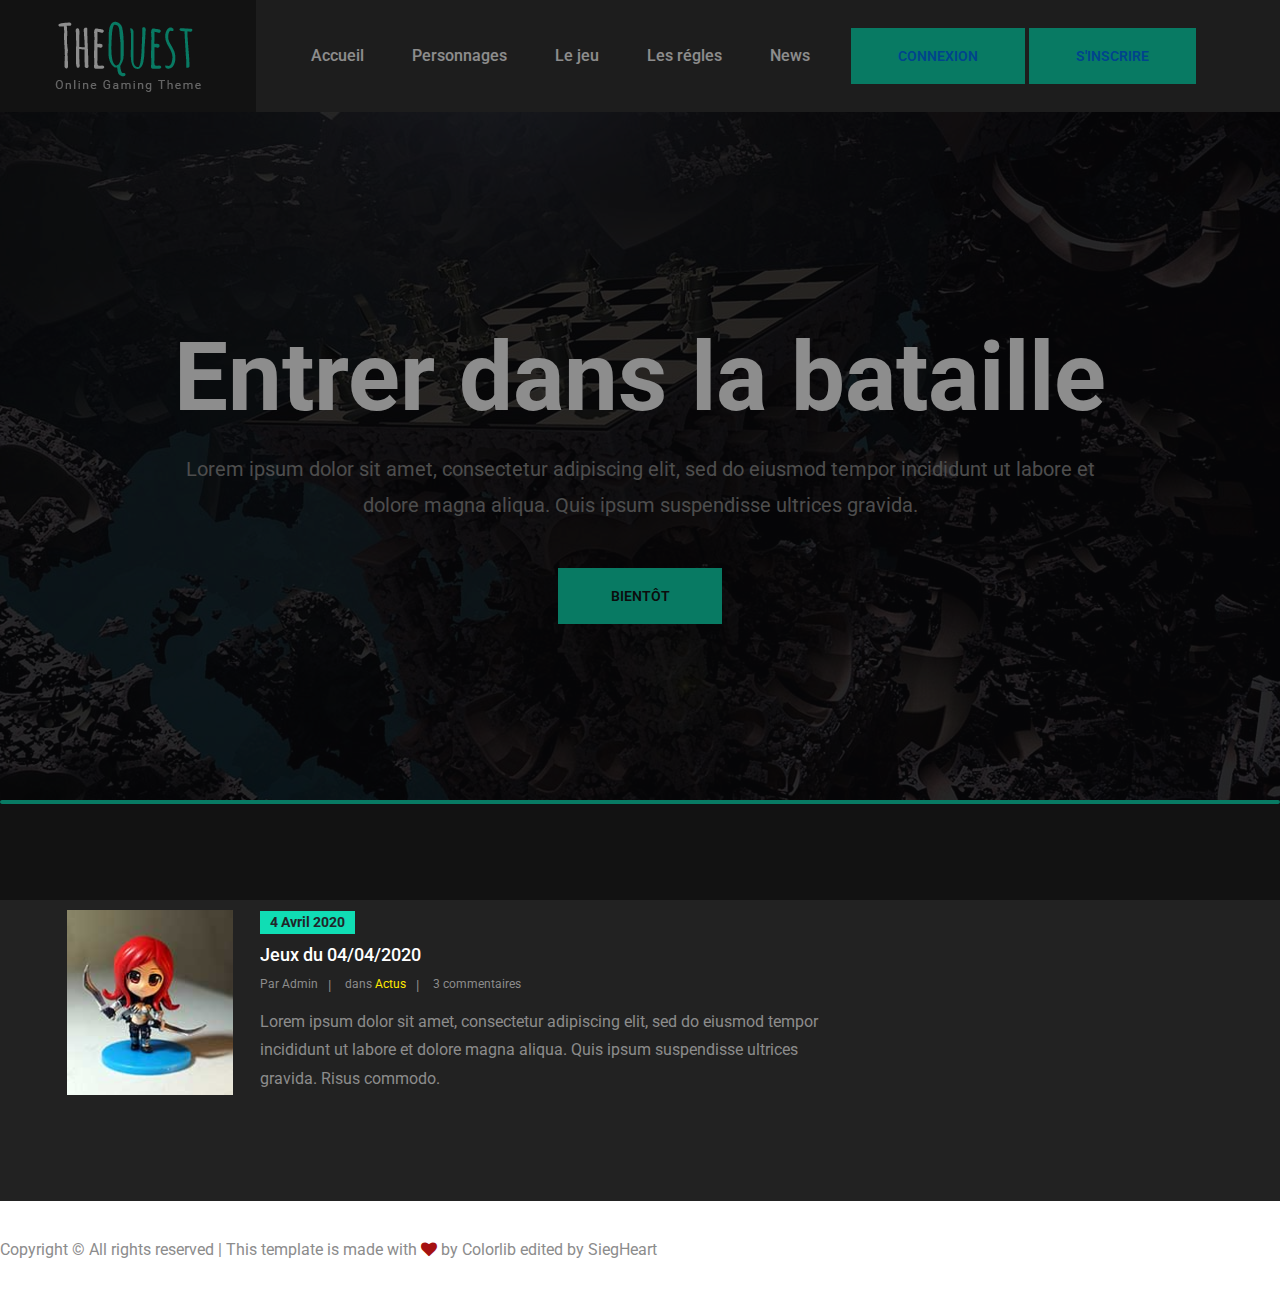
==== commit ae5dcf6b: "v 0.1.4beta" ====
--- a/index.html
+++ b/index.html
@@ -31,7 +31,7 @@
 		<![endif]-->
 
     <!-- include html-->
-    <script src="https://www.w3schools.com/lib/w3.js"></script>
+    <script src="js/w3.js"></script>
 
 
 </head>
